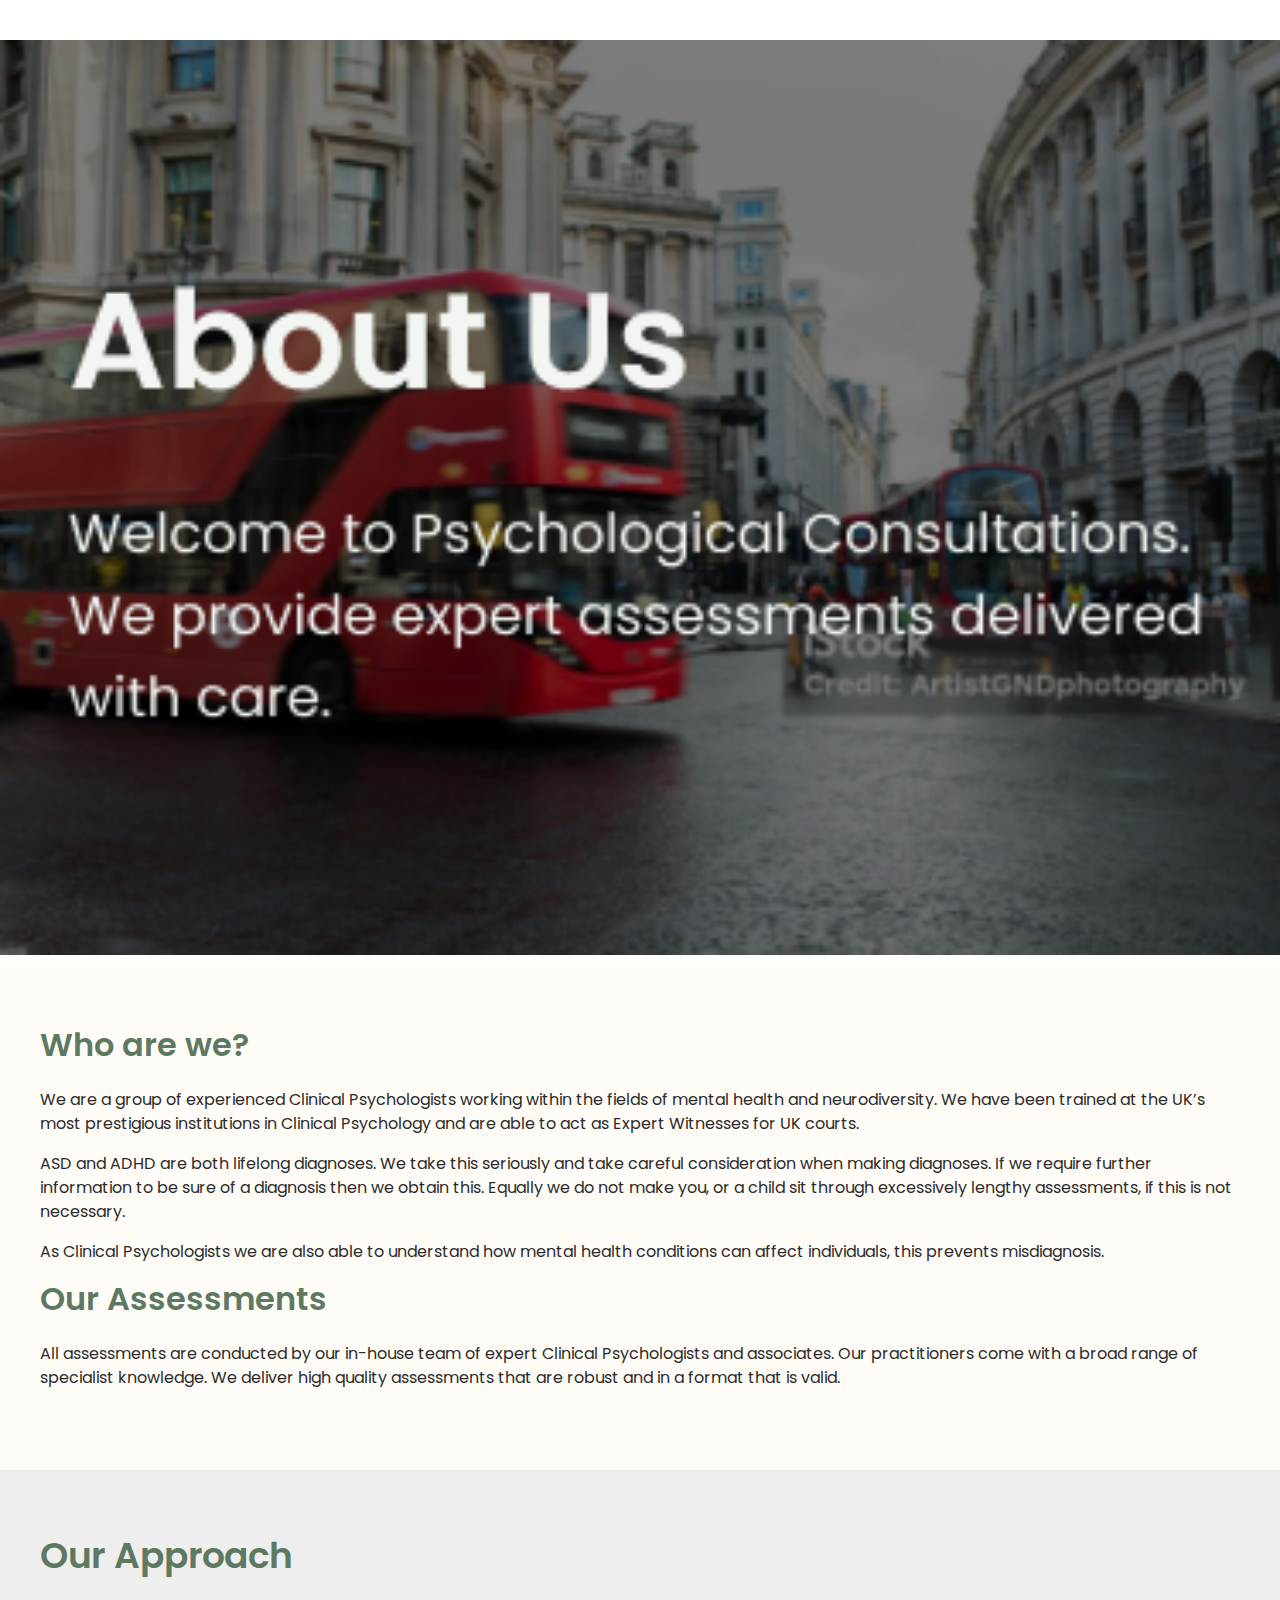
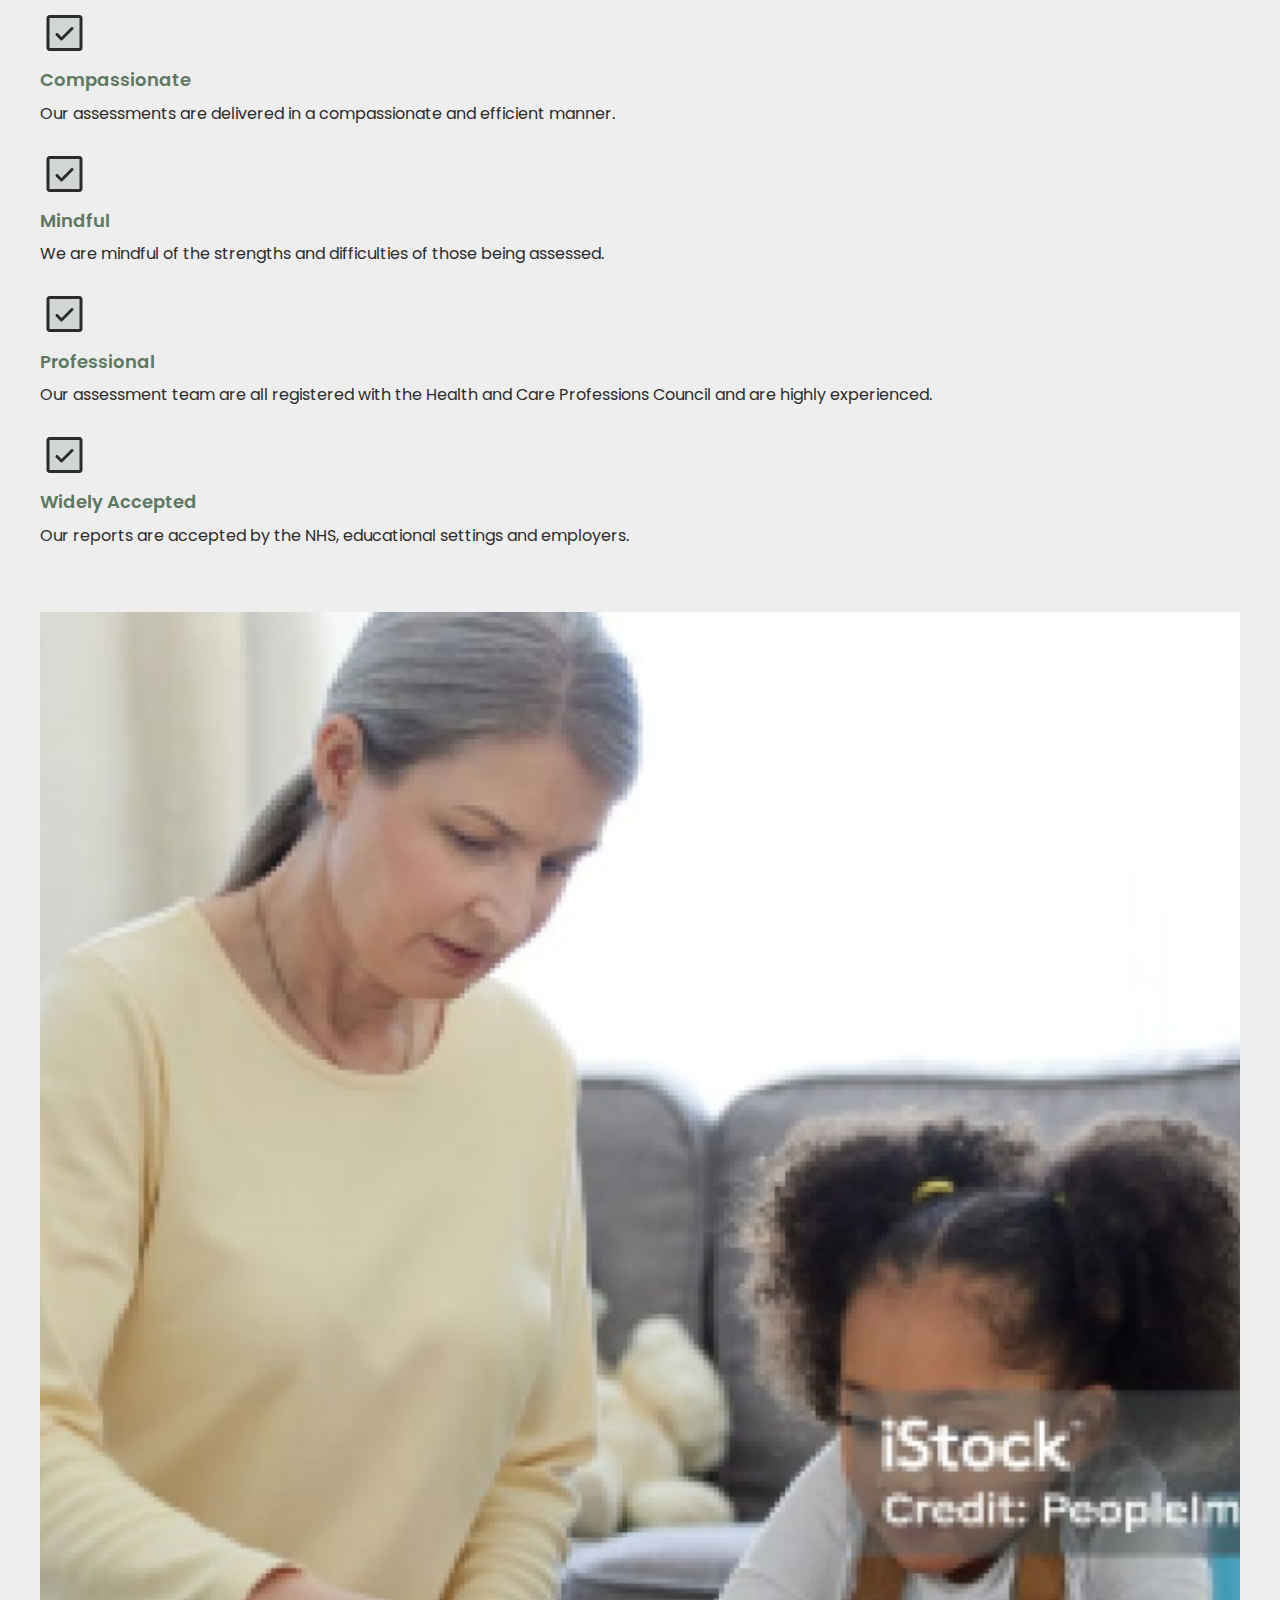
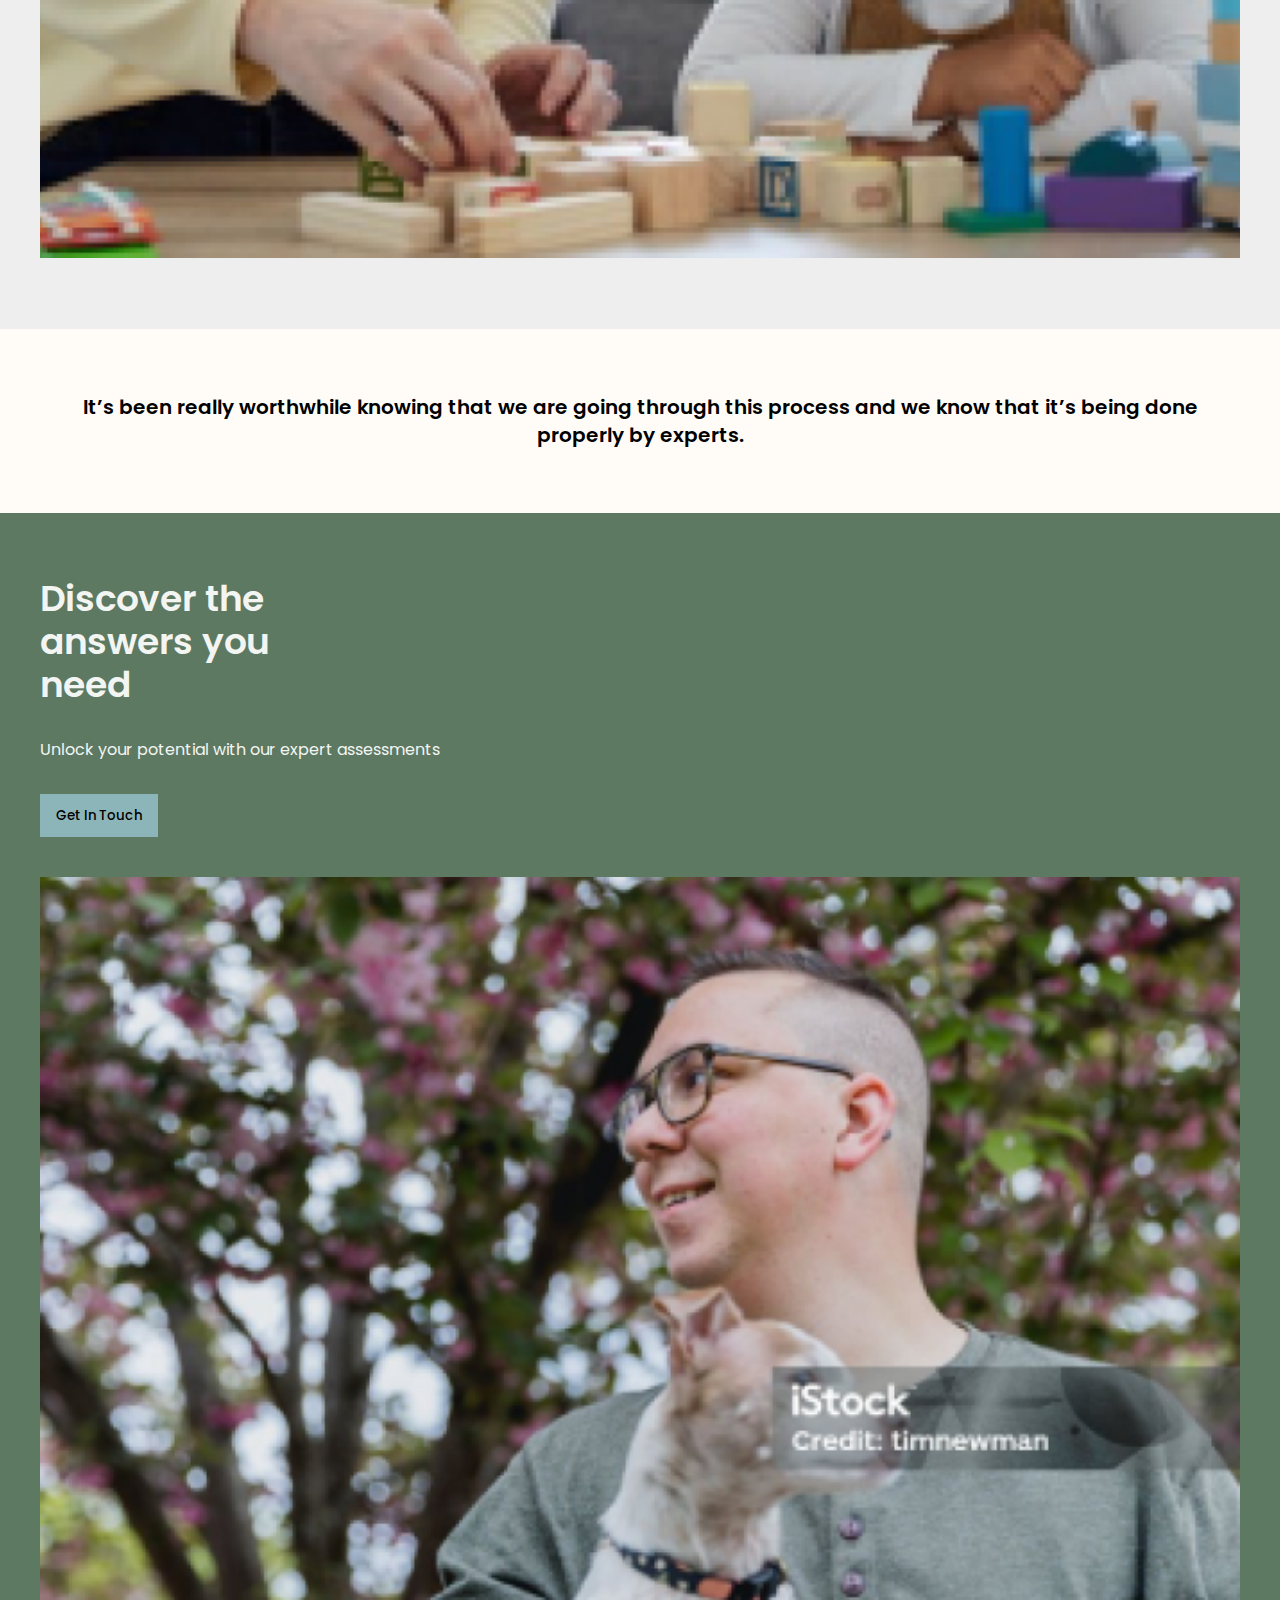
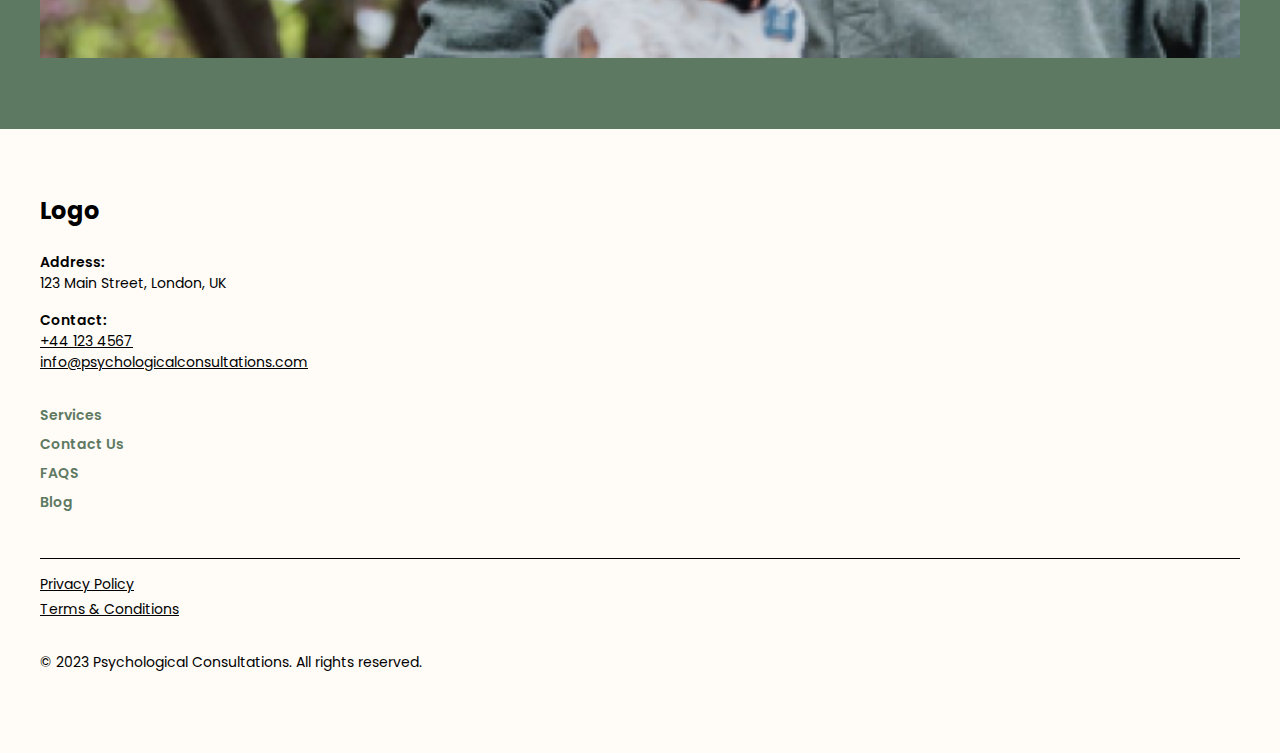
==== about-us.html @ 7faea17d "Add files via upload" ====
<!DOCTYPE html>
<html lang="en">
<head>
    <meta charset="UTF-8">
    <meta name="viewport" content="width=device-width, initial-scale=1.0">
    <title>Psychological Consultations</title>
    <link rel="stylesheet" href="./CSS/main.css">
</head>
<body>
    <img src="./Assets/about-us-hero.png" alt="" srcset="">
    <section class="white-bg paragraph-block">
        <h3 class="heading-32">Who are we?</h3>
        <p class="para-16">We are a group of experienced Clinical Psychologists working within the fields of mental health and neurodiversity. We have been trained at the UK’s most prestigious institutions in Clinical Psychology and are able to act as Expert Witnesses for UK courts.</p>
        <p class="para-16">ASD and ADHD are both lifelong diagnoses. We take this seriously and take careful consideration when making diagnoses. If we require further information to be sure of a diagnosis then we obtain this. Equally we do not make you, or a child sit through excessively lengthy assessments, if this is not necessary.</p>
        <p class="para-16">As Clinical Psychologists we are also able to understand how mental health conditions can affect individuals, this prevents misdiagnosis. </p>
        <h3 class="heading-32">Our Assessments</h3>
        <p class="para-16">All assessments are conducted by our in-house team of expert Clinical Psychologists and associates. Our practitioners come with a broad range of specialist knowledge. We deliver high quality assessments that are robust and in a format that is valid. </p>
    </section>
    <section class="grey-bg check-points">
        <h3 class="heading-36 green-text">Our Approach</h3>
        <div class="assessments">
            <div class="assessment">
                <svg width="49" height="48" viewBox="0 0 49 48" fill="none" xmlns="http://www.w3.org/2000/svg">
                    <path opacity="0.2" d="M41 9V39C41 39.3978 40.842 39.7794 40.5607 40.0607C40.2794 40.342 39.8978 40.5 39.5 40.5H9.5C9.10218 40.5 8.72064 40.342 8.43934 40.0607C8.15804 39.7794 8 39.3978 8 39V9C8 8.60218 8.15804 8.22064 8.43934 7.93934C8.72064 7.65804 9.10218 7.5 9.5 7.5H39.5C39.8978 7.5 40.2794 7.65804 40.5607 7.93934C40.842 8.22064 41 8.60218 41 9Z" fill="#5E7962"/>
                    <path d="M33.0613 18.4387C33.2007 18.5781 33.3114 18.7435 33.3868 18.9256C33.4623 19.1077 33.5012 19.3029 33.5012 19.5C33.5012 19.6971 33.4623 19.8923 33.3868 20.0744C33.3114 20.2565 33.2007 20.4219 33.0613 20.5613L22.5613 31.0613C22.4219 31.2007 22.2565 31.3114 22.0744 31.3868C21.8923 31.4623 21.6971 31.5012 21.5 31.5012C21.3029 31.5012 21.1077 31.4623 20.9256 31.3868C20.7435 31.3114 20.5781 31.2007 20.4387 31.0613L15.9387 26.5613C15.6573 26.2798 15.4992 25.898 15.4992 25.5C15.4992 25.102 15.6573 24.7202 15.9387 24.4387C16.2202 24.1573 16.602 23.9992 17 23.9992C17.398 23.9992 17.7798 24.1573 18.0613 24.4387L21.5 27.8794L30.9387 18.4387C31.0781 18.2993 31.2435 18.1886 31.4256 18.1132C31.6077 18.0377 31.8029 17.9988 32 17.9988C32.1971 17.9988 32.3923 18.0377 32.5744 18.1132C32.7565 18.1886 32.9219 18.2993 33.0613 18.4387ZM42.5 9V39C42.5 39.7957 42.1839 40.5587 41.6213 41.1213C41.0587 41.6839 40.2957 42 39.5 42H9.5C8.70435 42 7.94129 41.6839 7.37868 41.1213C6.81607 40.5587 6.5 39.7957 6.5 39V9C6.5 8.20435 6.81607 7.44129 7.37868 6.87868C7.94129 6.31607 8.70435 6 9.5 6H39.5C40.2957 6 41.0587 6.31607 41.6213 6.87868C42.1839 7.44129 42.5 8.20435 42.5 9ZM39.5 39V9H9.5V39H39.5Z" fill="#2B2B2B"/>
                </svg>
                <p class="heading-18">Compassionate</p>
                <p class="para-16">Our assessments are delivered in a compassionate and efficient manner.</p>
            </div>
            <div class="assessment">
                <svg width="49" height="48" viewBox="0 0 49 48" fill="none" xmlns="http://www.w3.org/2000/svg">
                    <path opacity="0.2" d="M41 9V39C41 39.3978 40.842 39.7794 40.5607 40.0607C40.2794 40.342 39.8978 40.5 39.5 40.5H9.5C9.10218 40.5 8.72064 40.342 8.43934 40.0607C8.15804 39.7794 8 39.3978 8 39V9C8 8.60218 8.15804 8.22064 8.43934 7.93934C8.72064 7.65804 9.10218 7.5 9.5 7.5H39.5C39.8978 7.5 40.2794 7.65804 40.5607 7.93934C40.842 8.22064 41 8.60218 41 9Z" fill="#5E7962"/>
                    <path d="M33.0613 18.4387C33.2007 18.5781 33.3114 18.7435 33.3868 18.9256C33.4623 19.1077 33.5012 19.3029 33.5012 19.5C33.5012 19.6971 33.4623 19.8923 33.3868 20.0744C33.3114 20.2565 33.2007 20.4219 33.0613 20.5613L22.5613 31.0613C22.4219 31.2007 22.2565 31.3114 22.0744 31.3868C21.8923 31.4623 21.6971 31.5012 21.5 31.5012C21.3029 31.5012 21.1077 31.4623 20.9256 31.3868C20.7435 31.3114 20.5781 31.2007 20.4387 31.0613L15.9387 26.5613C15.6573 26.2798 15.4992 25.898 15.4992 25.5C15.4992 25.102 15.6573 24.7202 15.9387 24.4387C16.2202 24.1573 16.602 23.9992 17 23.9992C17.398 23.9992 17.7798 24.1573 18.0613 24.4387L21.5 27.8794L30.9387 18.4387C31.0781 18.2993 31.2435 18.1886 31.4256 18.1132C31.6077 18.0377 31.8029 17.9988 32 17.9988C32.1971 17.9988 32.3923 18.0377 32.5744 18.1132C32.7565 18.1886 32.9219 18.2993 33.0613 18.4387ZM42.5 9V39C42.5 39.7957 42.1839 40.5587 41.6213 41.1213C41.0587 41.6839 40.2957 42 39.5 42H9.5C8.70435 42 7.94129 41.6839 7.37868 41.1213C6.81607 40.5587 6.5 39.7957 6.5 39V9C6.5 8.20435 6.81607 7.44129 7.37868 6.87868C7.94129 6.31607 8.70435 6 9.5 6H39.5C40.2957 6 41.0587 6.31607 41.6213 6.87868C42.1839 7.44129 42.5 8.20435 42.5 9ZM39.5 39V9H9.5V39H39.5Z" fill="#2B2B2B"/>
                </svg>
                <p class="heading-18">Mindful</p>
                <p class="para-16">We are mindful of the strengths and difficulties of those being assessed. </p>
            </div>
            <div class="assessment">
                <svg width="49" height="48" viewBox="0 0 49 48" fill="none" xmlns="http://www.w3.org/2000/svg">
                    <path opacity="0.2" d="M41 9V39C41 39.3978 40.842 39.7794 40.5607 40.0607C40.2794 40.342 39.8978 40.5 39.5 40.5H9.5C9.10218 40.5 8.72064 40.342 8.43934 40.0607C8.15804 39.7794 8 39.3978 8 39V9C8 8.60218 8.15804 8.22064 8.43934 7.93934C8.72064 7.65804 9.10218 7.5 9.5 7.5H39.5C39.8978 7.5 40.2794 7.65804 40.5607 7.93934C40.842 8.22064 41 8.60218 41 9Z" fill="#5E7962"/>
                    <path d="M33.0613 18.4387C33.2007 18.5781 33.3114 18.7435 33.3868 18.9256C33.4623 19.1077 33.5012 19.3029 33.5012 19.5C33.5012 19.6971 33.4623 19.8923 33.3868 20.0744C33.3114 20.2565 33.2007 20.4219 33.0613 20.5613L22.5613 31.0613C22.4219 31.2007 22.2565 31.3114 22.0744 31.3868C21.8923 31.4623 21.6971 31.5012 21.5 31.5012C21.3029 31.5012 21.1077 31.4623 20.9256 31.3868C20.7435 31.3114 20.5781 31.2007 20.4387 31.0613L15.9387 26.5613C15.6573 26.2798 15.4992 25.898 15.4992 25.5C15.4992 25.102 15.6573 24.7202 15.9387 24.4387C16.2202 24.1573 16.602 23.9992 17 23.9992C17.398 23.9992 17.7798 24.1573 18.0613 24.4387L21.5 27.8794L30.9387 18.4387C31.0781 18.2993 31.2435 18.1886 31.4256 18.1132C31.6077 18.0377 31.8029 17.9988 32 17.9988C32.1971 17.9988 32.3923 18.0377 32.5744 18.1132C32.7565 18.1886 32.9219 18.2993 33.0613 18.4387ZM42.5 9V39C42.5 39.7957 42.1839 40.5587 41.6213 41.1213C41.0587 41.6839 40.2957 42 39.5 42H9.5C8.70435 42 7.94129 41.6839 7.37868 41.1213C6.81607 40.5587 6.5 39.7957 6.5 39V9C6.5 8.20435 6.81607 7.44129 7.37868 6.87868C7.94129 6.31607 8.70435 6 9.5 6H39.5C40.2957 6 41.0587 6.31607 41.6213 6.87868C42.1839 7.44129 42.5 8.20435 42.5 9ZM39.5 39V9H9.5V39H39.5Z" fill="#2B2B2B"/>
                </svg>
                <p class="heading-18">Professional</p>
                <p class="para-16">Our assessment team are all registered with the Health and Care Professions Council and are highly experienced.</p>
            </div>
            <div class="assessment">
                <svg width="49" height="48" viewBox="0 0 49 48" fill="none" xmlns="http://www.w3.org/2000/svg">
                    <path opacity="0.2" d="M41 9V39C41 39.3978 40.842 39.7794 40.5607 40.0607C40.2794 40.342 39.8978 40.5 39.5 40.5H9.5C9.10218 40.5 8.72064 40.342 8.43934 40.0607C8.15804 39.7794 8 39.3978 8 39V9C8 8.60218 8.15804 8.22064 8.43934 7.93934C8.72064 7.65804 9.10218 7.5 9.5 7.5H39.5C39.8978 7.5 40.2794 7.65804 40.5607 7.93934C40.842 8.22064 41 8.60218 41 9Z" fill="#5E7962"/>
                    <path d="M33.0613 18.4387C33.2007 18.5781 33.3114 18.7435 33.3868 18.9256C33.4623 19.1077 33.5012 19.3029 33.5012 19.5C33.5012 19.6971 33.4623 19.8923 33.3868 20.0744C33.3114 20.2565 33.2007 20.4219 33.0613 20.5613L22.5613 31.0613C22.4219 31.2007 22.2565 31.3114 22.0744 31.3868C21.8923 31.4623 21.6971 31.5012 21.5 31.5012C21.3029 31.5012 21.1077 31.4623 20.9256 31.3868C20.7435 31.3114 20.5781 31.2007 20.4387 31.0613L15.9387 26.5613C15.6573 26.2798 15.4992 25.898 15.4992 25.5C15.4992 25.102 15.6573 24.7202 15.9387 24.4387C16.2202 24.1573 16.602 23.9992 17 23.9992C17.398 23.9992 17.7798 24.1573 18.0613 24.4387L21.5 27.8794L30.9387 18.4387C31.0781 18.2993 31.2435 18.1886 31.4256 18.1132C31.6077 18.0377 31.8029 17.9988 32 17.9988C32.1971 17.9988 32.3923 18.0377 32.5744 18.1132C32.7565 18.1886 32.9219 18.2993 33.0613 18.4387ZM42.5 9V39C42.5 39.7957 42.1839 40.5587 41.6213 41.1213C41.0587 41.6839 40.2957 42 39.5 42H9.5C8.70435 42 7.94129 41.6839 7.37868 41.1213C6.81607 40.5587 6.5 39.7957 6.5 39V9C6.5 8.20435 6.81607 7.44129 7.37868 6.87868C7.94129 6.31607 8.70435 6 9.5 6H39.5C40.2957 6 41.0587 6.31607 41.6213 6.87868C42.1839 7.44129 42.5 8.20435 42.5 9ZM39.5 39V9H9.5V39H39.5Z" fill="#2B2B2B"/>
                </svg>
                <p class="heading-18">Widely Accepted</p>
                <p class="para-16">Our reports are accepted by the NHS, educational settings and employers. </p>
            </div>
            <img src="./Assets/child-playing.png" alt="" srcset="">
        </div>
    </section>
    <section class="comments white-bg">
        <p class="comment">It’s been really worthwhile knowing that we are going through this process and we know that it’s being done properly by experts.</p>
    </section>
    <section class="green-bg">
        <h3 class="heading-36 ">Discover the <br>answers you <br>need</h3>
        <p class="para-16">Unlock your potential with our expert assessments </p>
        <button>Get In Touch</button>
        <img src="./Assets/man-with-dog.png" alt="" srcset="">
    </section>
    <section class="footer white-bg">
        <h4>Logo</h4>
        <div>
            <p class="header">Address:</p>
            <p class="thin">123 Main Street, London, UK</p>
        </div>
        <div>
            <p class="header">Contact:</p>
            <p class="thin underline">+44 123 4567</p>
            <p class="thin underline">info@psychologicalconsultations.com</p>
        </div>
        <div class="links">
            <a href="#">Services</a>
            <a href="#">Contact Us</a>
            <a href="#">FAQS</a>
            <a href="#">Blog</a>
        </div>
        <div class="break-line"></div>
        <div class="info">
            <p class="thin underline">Privacy Policy</p>
            <p class="thin underline">Terms & Conditions</p>
            <p class="thin copyright">© 2023 Psychological Consultations. All rights reserved.</p>
        </div>
    </section>
</body>
</html>
---- CSS/main.css ----
@import url('https://fonts.googleapis.com/css2?family=Monsieur+La+Doulaise&family=Poppins:ital,wght@0,100;0,200;0,300;0,400;0,500;0,600;0,700;0,800;0,900;1,100;1,200;1,300;1,400;1,500;1,600;1,700;1,800;1,900&family=Roboto:wght@400;500;700&family=Rosarivo&family=Sniglet&display=swap');

* {
    margin: 0;
    padding: 0;
    font-family: 'Poppins', sans-serif;
}

section {
    padding: 4rem 2.5rem !important;
}

.green-bg {
    background: #5E7962;
}

.white-bg {
    background: #FFFCF7;
}

.grey-bg {
    background: #EEEEEE;
}

.check-points .heading-18 {
    color: #5E7962;
}

.green-bg h3{
    color: #F2F5F2;
}

.green-bg p {
    color: #F2F5F2;  
}

.heading-40 {
    font-family: Poppins;
    font-size: 36px;
    font-weight: 600;
    line-height: 43px;
    letter-spacing: 0em;
    text-align: left;
    color: #5E7962;
    margin-bottom: 2rem;
}

.heading-36 {
    font-family: Poppins;
    font-size: 36px;
    font-weight: 600;
    line-height: 43px;
    letter-spacing: 0em;
    text-align: left;
    color: #5E7962;
    margin-bottom: 2rem;
}

.heading-32 {
    font-family: Poppins;
    font-size: 32px;
    font-weight: 600;
    line-height: 38px;
    letter-spacing: 0em;
    text-align: left;
    color: #5E7962;
    margin-bottom: 1.5rem;
}

.heading-24 {
    font-family: Poppins;
    font-size: 24px;
    font-weight: 600;
    line-height: 34px;
    letter-spacing: 0em;
    text-align: center;
    margin-bottom: 1rem;
    color: #5E7962;
}

.heading-18 {
    font-family: Poppins;
    font-size: 18px;
    font-weight: 600;
    line-height: 25px;
    letter-spacing: 0em;
    text-align: left;
    width: 265px;
    margin-bottom: 0.6rem;
    margin-top: 0.2rem;
}

.para-16 {
    font-family: Poppins;
    font-size: 16px;
    font-weight: 400;
    line-height: 24px;
    letter-spacing: 0em;
    text-align: left;
    color: #2B2B2B;
}

.hero p {
    color: #F2F5F2 !important;
}

.hero h3 {
    color: #F2F5F2 !important;
}

.assessments {
    margin-top: 1rem
}

.assessment {
    margin-bottom: 1.5rem;
}

button {
    margin-top: 2rem;
    background-color: #8CB5BA;
    border: none; /* Remove default border */
    outline: none; /* Remove outline */
    padding: 0.7rem 1rem;
    font-weight: 500;
}

img {
    width: 100%;
    margin-top: 2.5rem;
}

.footer .header {
    font-family: Poppins;
    font-size: 14px;
    font-weight: 600;
    line-height: 21px;
    letter-spacing: 0em;
    text-align: left;
}

.thin {
    font-family: Poppins;
    font-size: 14px;
    font-weight: 400;
    line-height: 21px;
    letter-spacing: 0em;
    text-align: left;
}

.footer div {
    margin-bottom: 1rem;
}

.links {
    display: flex;
    flex-direction: column;
    margin-top: 2rem;
}

.links a {
    font-family: Poppins;
    font-size: 14px;
    font-weight: 600;
    line-height: 21px;
    letter-spacing: 0em;
    text-align: left;
    text-decoration: none;
    color: #5E7962;
    margin-bottom: 0.5rem;
}

.break-line {
    background: black;
    height: 0.85px;
    width: 100%;
    margin-top: 2.3rem;
    margin-bottom: 1.2rem;
}

.underline {
    text-decoration: underline;
}

.info .underline {
    margin-bottom: 0.2rem;
}

.copyright {
    margin-top: 2rem;
}

.footer h4 {
    font-size: 1.5rem;
    font-weight: 700;
    margin-bottom: 1.5rem;
}

.FAQs {
    text-align: center !important;
}

.FAQs H2 {
    text-align: center;
}

.FAQs p {
    text-align: center;
}

.para-question {
    font-family: Poppins;
    font-size: 16px;
    font-weight: 700;
    line-height: 24px;
    letter-spacing: 0em;
    text-align: left !important;
}

.question {
    display: flex;
    justify-content: space-between;
    align-items: center;
    border: 1px solid black;
    padding: 1rem 1.5rem;
    margin-bottom: 1.5rem;
}

.question img {
    height: 1rem;
    width: 1rem;
    margin: 0
}

.questions {
    margin-top: 2rem;
}

.comment {

font-family: Poppins;
font-size: 20px;
font-weight: 600;
line-height: 28px;
letter-spacing: 0em;
text-align: center;

}

.paragraph-block p{
    margin-bottom: 1rem
}

.hero-image {
    margin: 0;
}
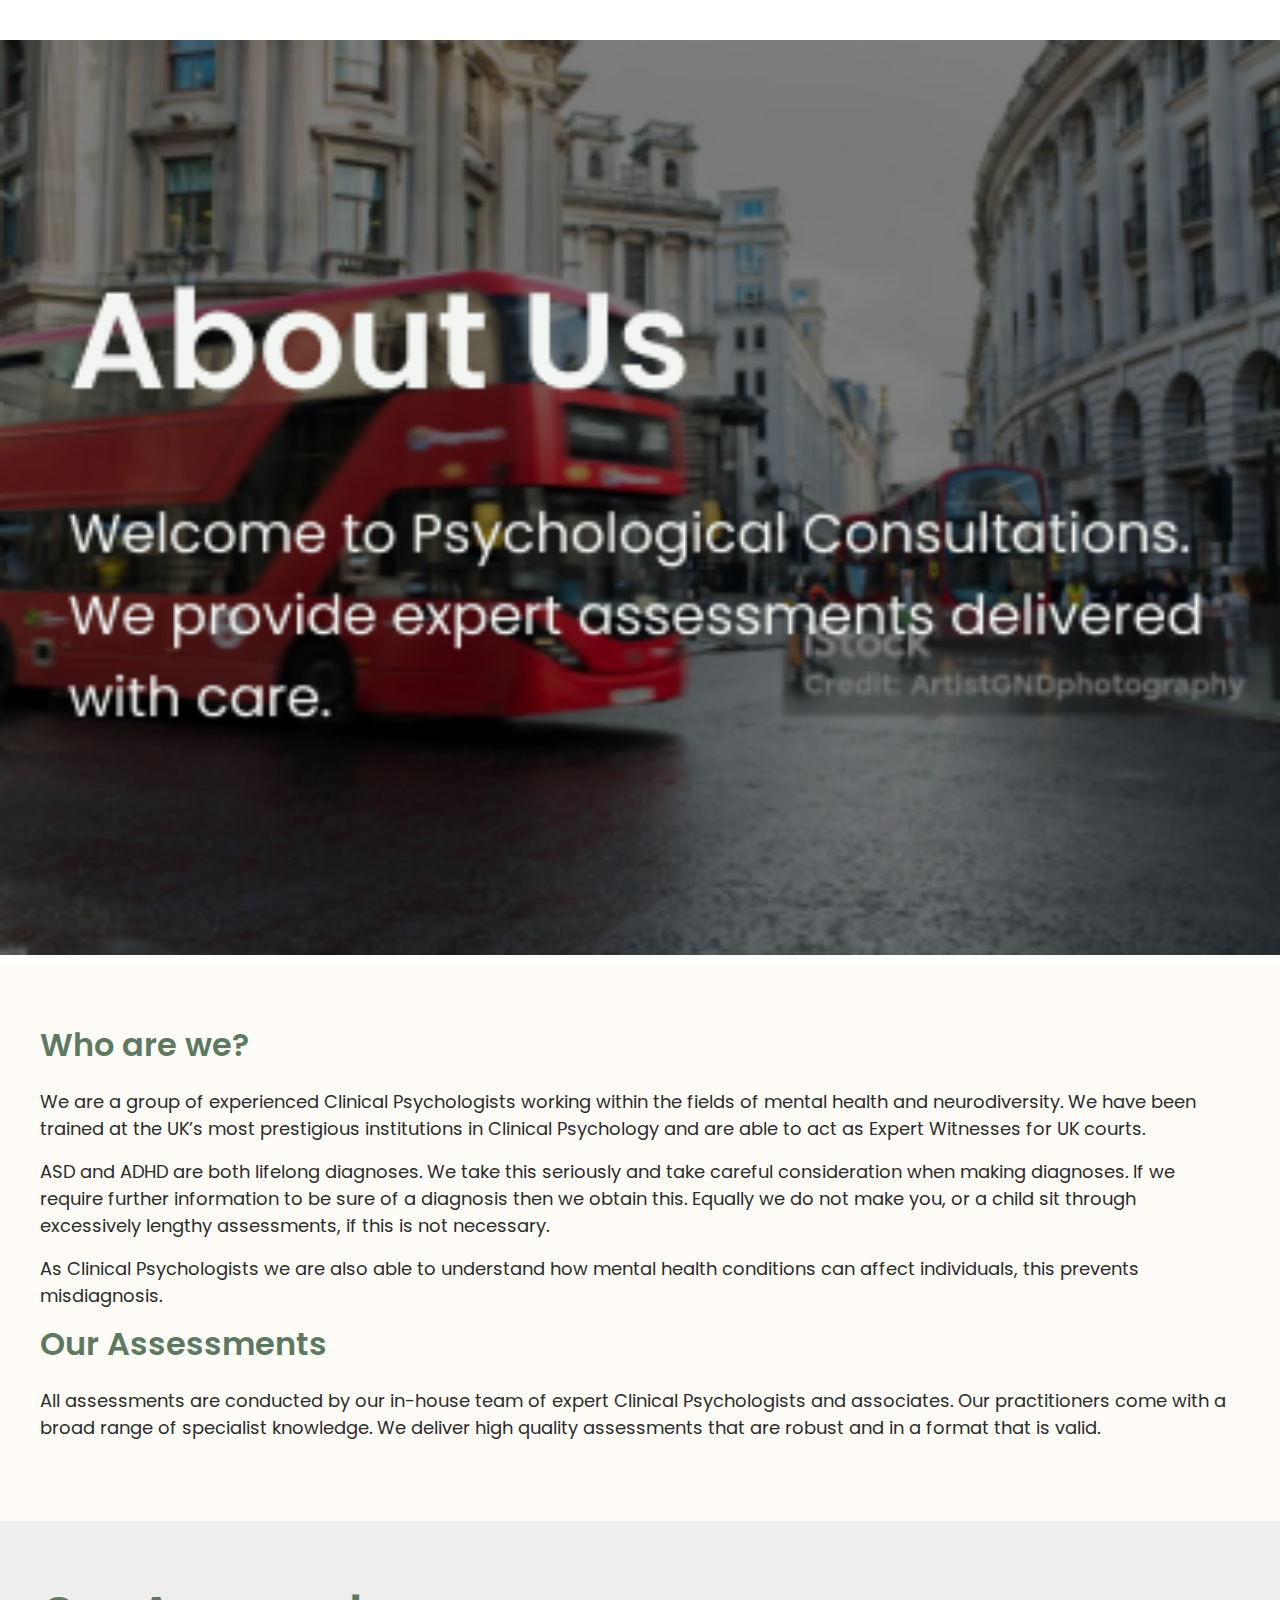
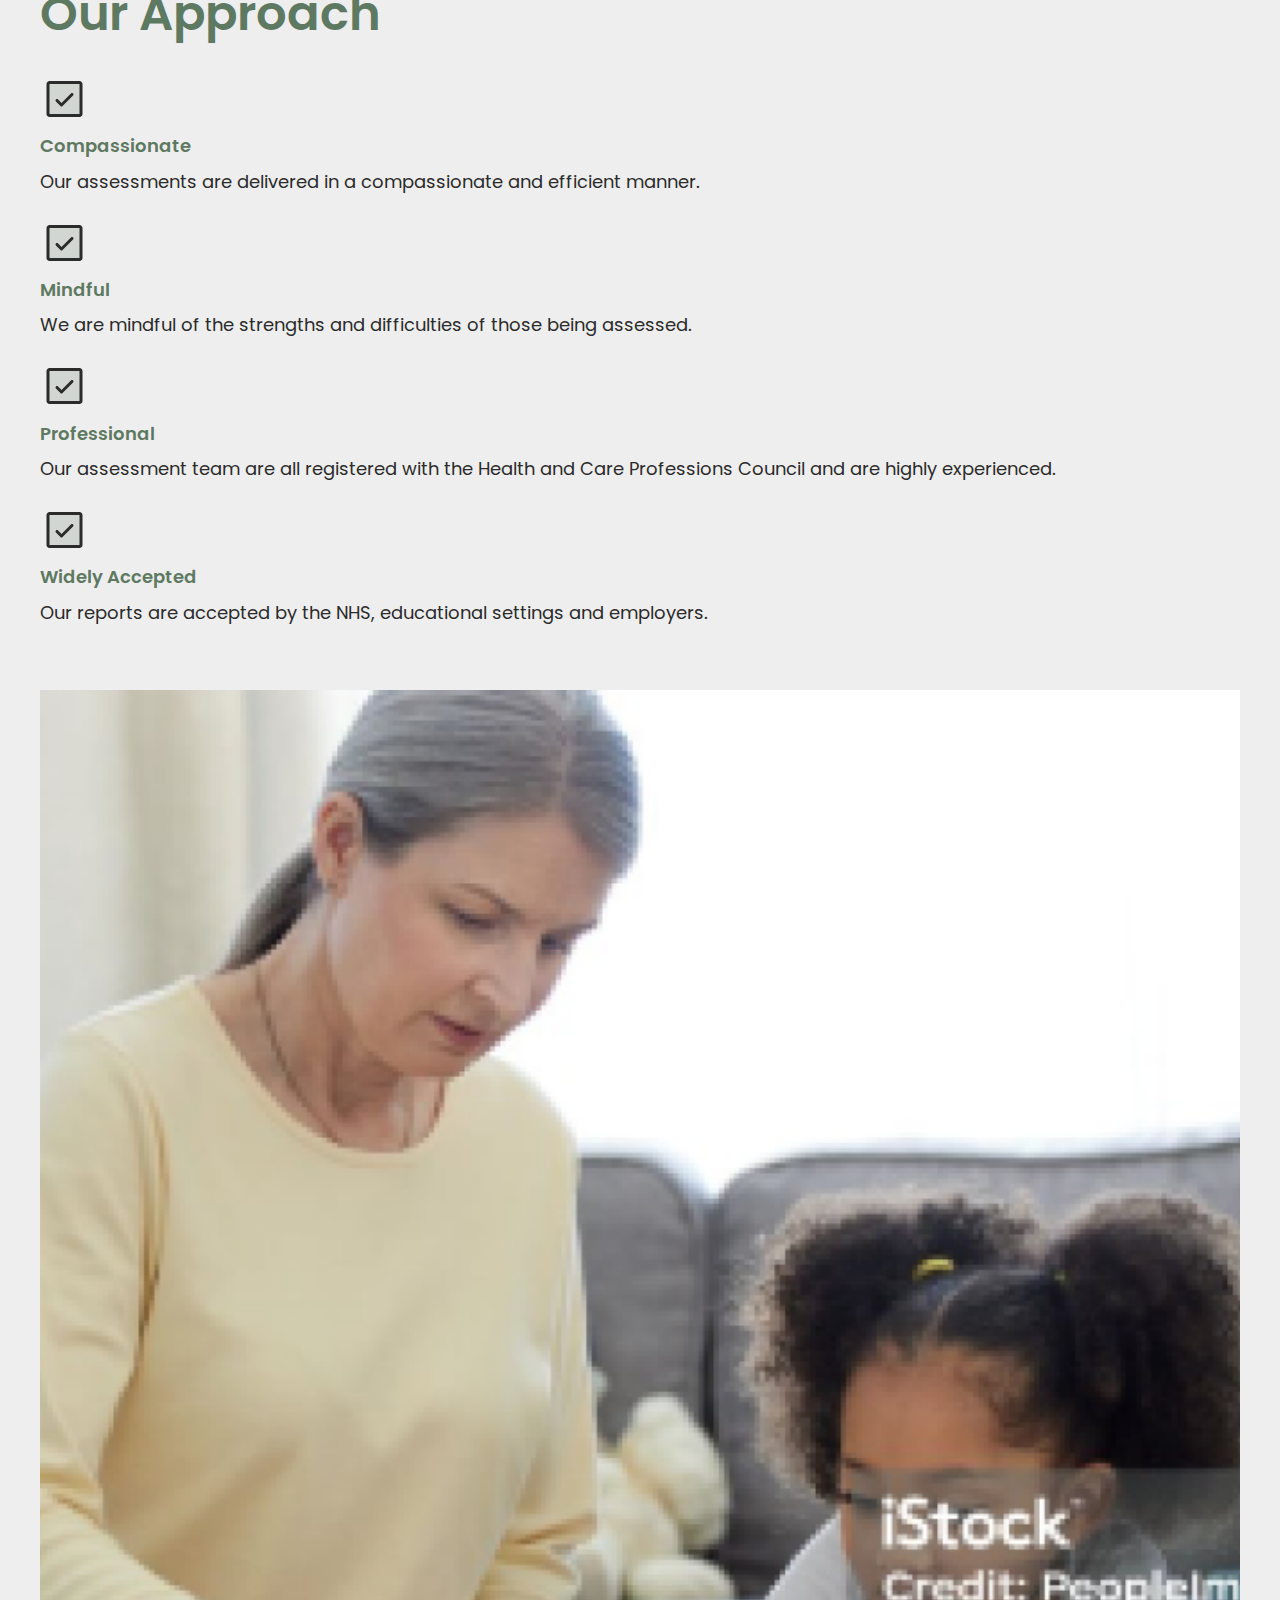
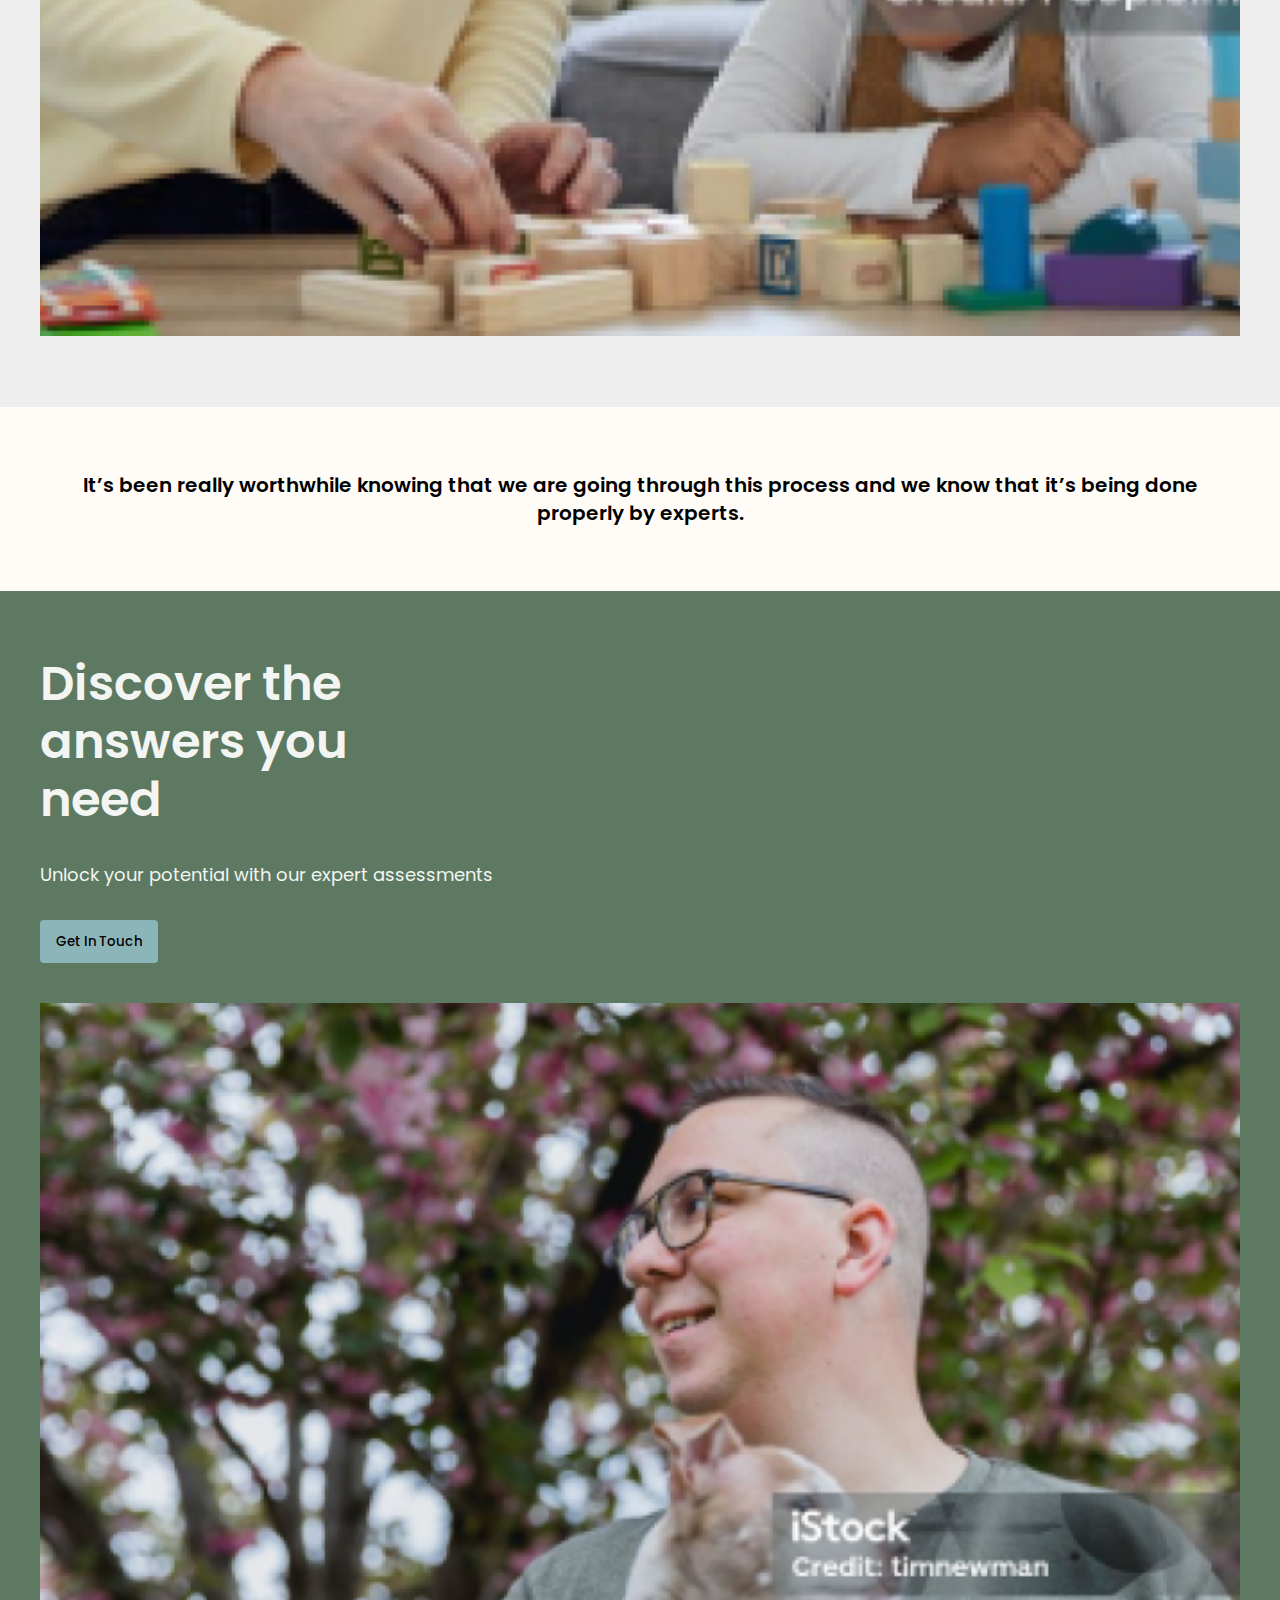
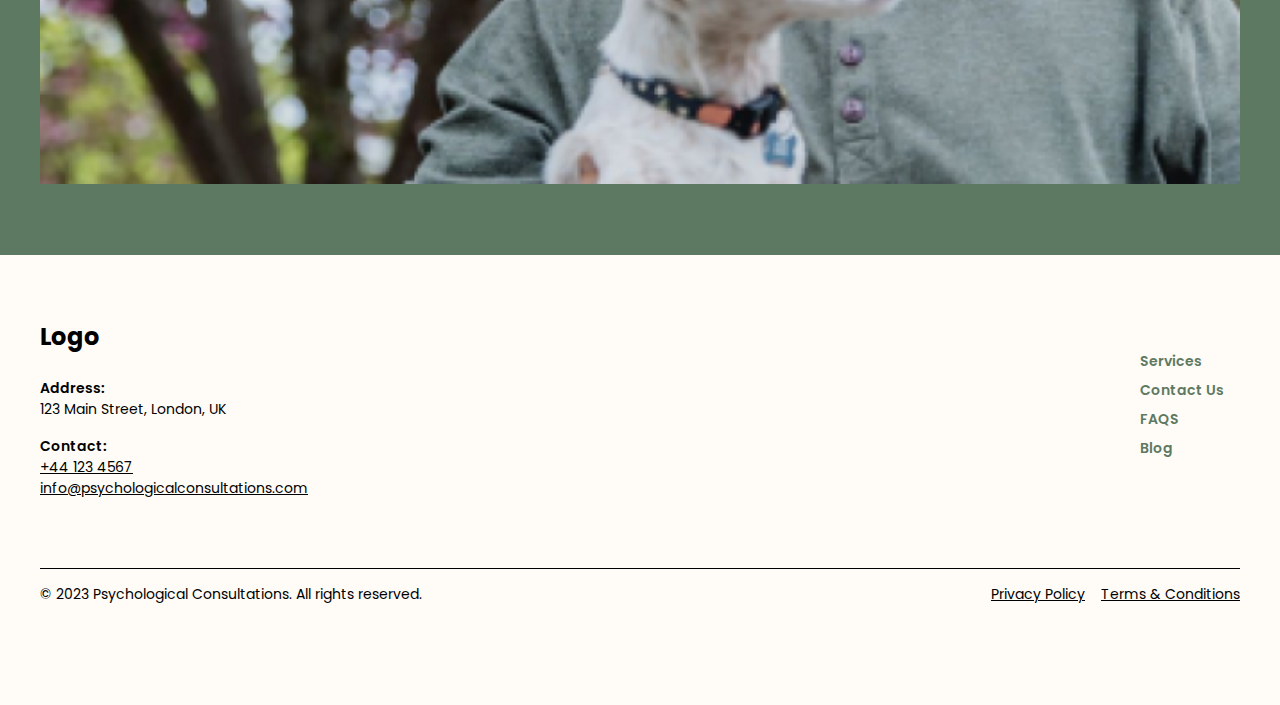
==== commit 0f950550: "desktop view" ====
--- a/about-us.html
+++ b/about-us.html
@@ -64,26 +64,32 @@
         <img src="./Assets/man-with-dog.png" alt="" srcset="">
     </section>
     <section class="footer white-bg">
-        <h4>Logo</h4>
-        <div>
-            <p class="header">Address:</p>
-            <p class="thin">123 Main Street, London, UK</p>
-        </div>
-        <div>
-            <p class="header">Contact:</p>
-            <p class="thin underline">+44 123 4567</p>
-            <p class="thin underline">info@psychologicalconsultations.com</p>
-        </div>
-        <div class="links">
-            <a href="#">Services</a>
-            <a href="#">Contact Us</a>
-            <a href="#">FAQS</a>
-            <a href="#">Blog</a>
+        <div class="top-footer">
+            <div class="contact-info">
+                <h4 class="logo">Logo</h4>
+                <div class="address">
+                    <p class="header">Address:</p>
+                    <p class="thin">123 Main Street, London, UK</p>
+                </div>
+                <div>
+                    <p class="header">Contact:</p>
+                    <p class="thin underline">+44 123 4567</p>
+                    <p class="thin underline">info@psychologicalconsultations.com</p>
+                </div>
+            </div>
+            <div class="links">
+                <a href="#">Services</a>
+                <a href="#">Contact Us</a>
+                <a href="#">FAQS</a>
+                <a href="#">Blog</a>
+            </div>
         </div>
         <div class="break-line"></div>
         <div class="info">
-            <p class="thin underline">Privacy Policy</p>
-            <p class="thin underline">Terms & Conditions</p>
+            <div class="terms_policy">
+                <p class="thin underline">Privacy Policy</p>
+                <p class="thin underline">Terms & Conditions</p>
+            </div>
             <p class="thin copyright">© 2023 Psychological Consultations. All rights reserved.</p>
         </div>
     </section>
--- a/CSS/main.css
+++ b/CSS/main.css
@@ -123,6 +123,7 @@
     outline: none; /* Remove outline */
     padding: 0.7rem 1rem;
     font-weight: 500;
+    border-radius: 4px;
 }
 
 img {
@@ -217,8 +218,9 @@
     text-align: left !important;
 }
 
-.question {
-    display: flex;
+.question_container {
+    display: flex;
+    flex-direction: column;
     justify-content: space-between;
     align-items: center;
     border: 1px solid black;
@@ -226,6 +228,23 @@
     margin-bottom: 1.5rem;
 }
 
+.question {
+    display: flex;
+    justify-content: space-between;
+    align-items: center;
+    width:100%;
+}
+
+.answer {
+    display: none;
+    margin-top: 1.5rem;
+}
+
+.answer .para-16{
+    text-align: left;
+    text-wrap: wrap;
+}
+
 .question img {
     height: 1rem;
     width: 1rem;
@@ -237,13 +256,12 @@
 }
 
 .comment {
-
-font-family: Poppins;
-font-size: 20px;
-font-weight: 600;
-line-height: 28px;
-letter-spacing: 0em;
-text-align: center;
+    font-family: Poppins;
+    font-size: 20px;
+    font-weight: 600;
+    line-height: 28px;
+    letter-spacing: 0em;
+    text-align: center;
 
 }
 
@@ -253,4 +271,122 @@
 
 .hero-image {
     margin: 0;
-}+}
+
+.step-heading {
+    font-family: Poppins;
+    font-size: 20px;
+    font-weight: 600;
+    line-height: 28px;
+    letter-spacing: 0em;
+    text-align: left;
+    margin-bottom: 0.5rem;
+}
+
+.step-description {
+    font-family: Poppins;
+    font-size: 16px;
+    font-weight: 600;
+    line-height: 24px;
+    letter-spacing: 0em;
+    text-align: left;
+}
+
+.step {
+    display: flex;
+    flex-direction: column;
+    margin-bottom: 2rem;
+}
+
+.step svg {
+    margin-bottom: 0.5rem;
+}
+
+.outlined-section {
+    text-align: center;
+    border: 1px #F2F5F2 solid;
+    padding: 1.5rem 2.5rem;
+}
+
+.outlined-section * {
+    text-align: center;
+}
+
+.discover_answers {
+    display: flex;
+    flex-direction: column;
+}
+
+/* Media Query for Desktops */
+@media only screen and (min-width: 1024px) {
+    /* Styles for desktops and larger */
+
+    .discover_answers{
+        flex-direction: row;
+        display: flex;
+        align-items: center;
+        justify-content: space-between;
+    }
+
+    .heading-36{
+        font-family: Poppins;
+        font-size: 48px;
+        font-weight: 600;
+        line-height: 58px;
+        letter-spacing: 0em;
+        text-align: left;
+    }
+
+    .para-16 {
+        font-family: Poppins;
+        font-size: 18px;
+        font-weight: 400;
+        line-height: 27px;
+        letter-spacing: 0em;
+        text-align: left;
+    }
+
+    .discover_answers img {
+        width: 50%;
+    }
+
+    .br-desktop {
+        display: none;
+    }
+
+    .top-footer {
+        display: flex;
+        justify-content: space-between;
+    }
+
+    .links {
+        margin-right: 1rem;
+    }
+
+    .address {
+        margin-bottom: 2rem;
+    }
+
+    .terms_policy{
+        display: flex;
+    }
+
+    .terms_policy p {
+        margin-left: 1rem;
+    }
+
+    .info {
+        display: flex;
+        flex-direction: row-reverse;
+        justify-content: space-between;
+    }
+
+    .copyright {
+        margin: 0
+    }
+
+    .FAQs {
+        text-align: center !important;
+        padding: 4rem 13rem !important;
+    }
+  }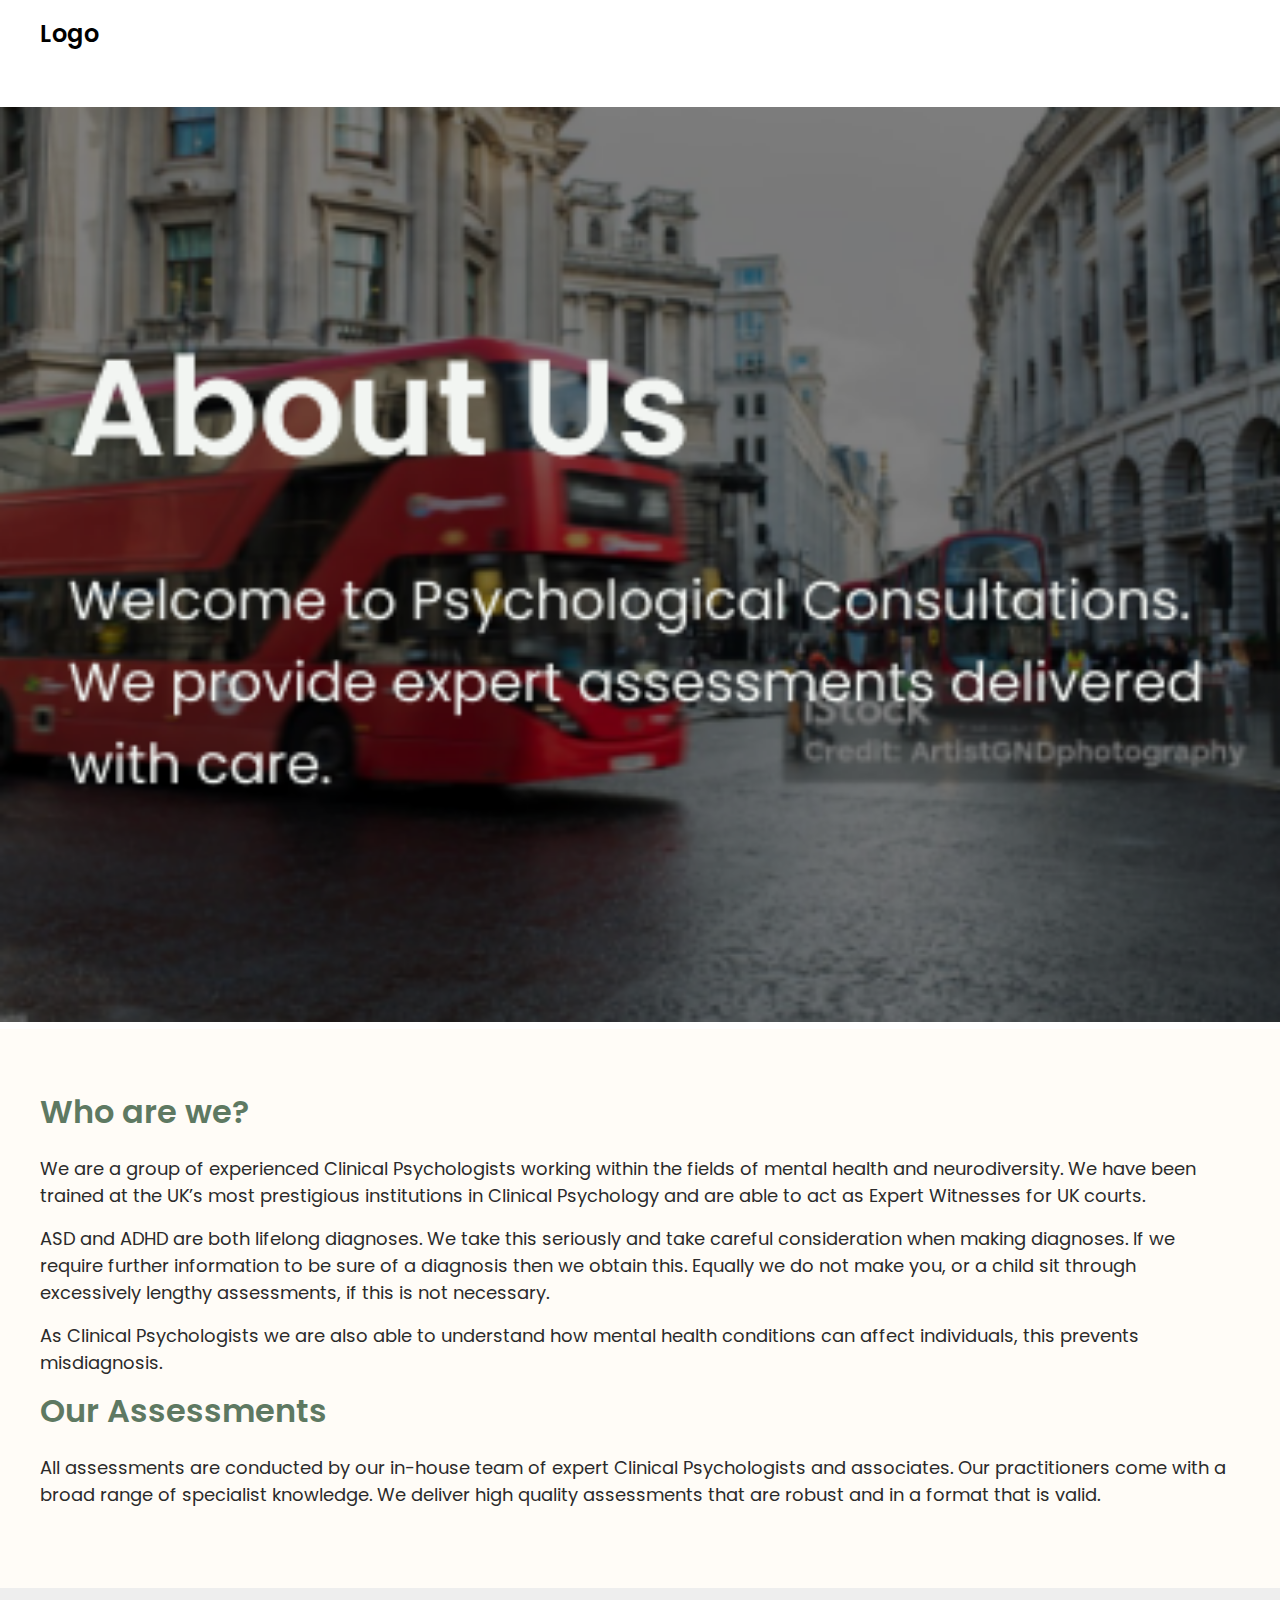
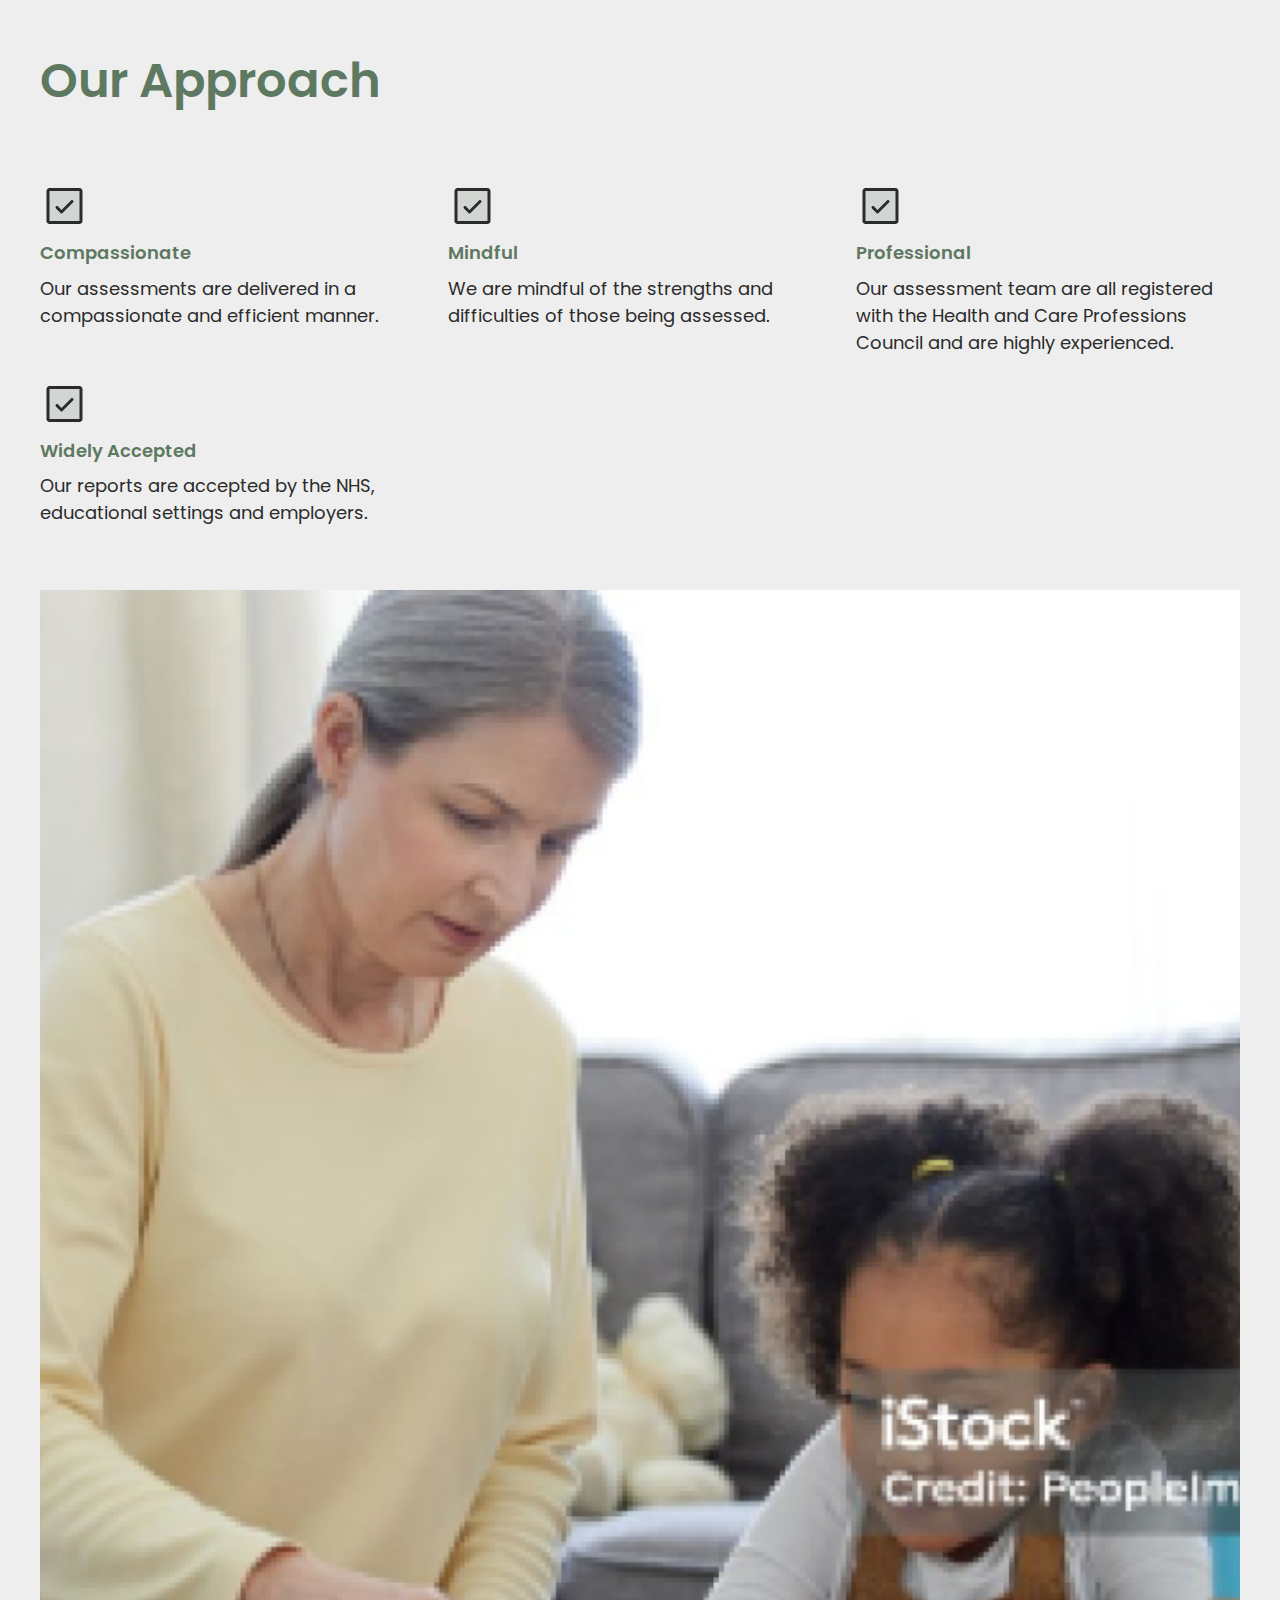
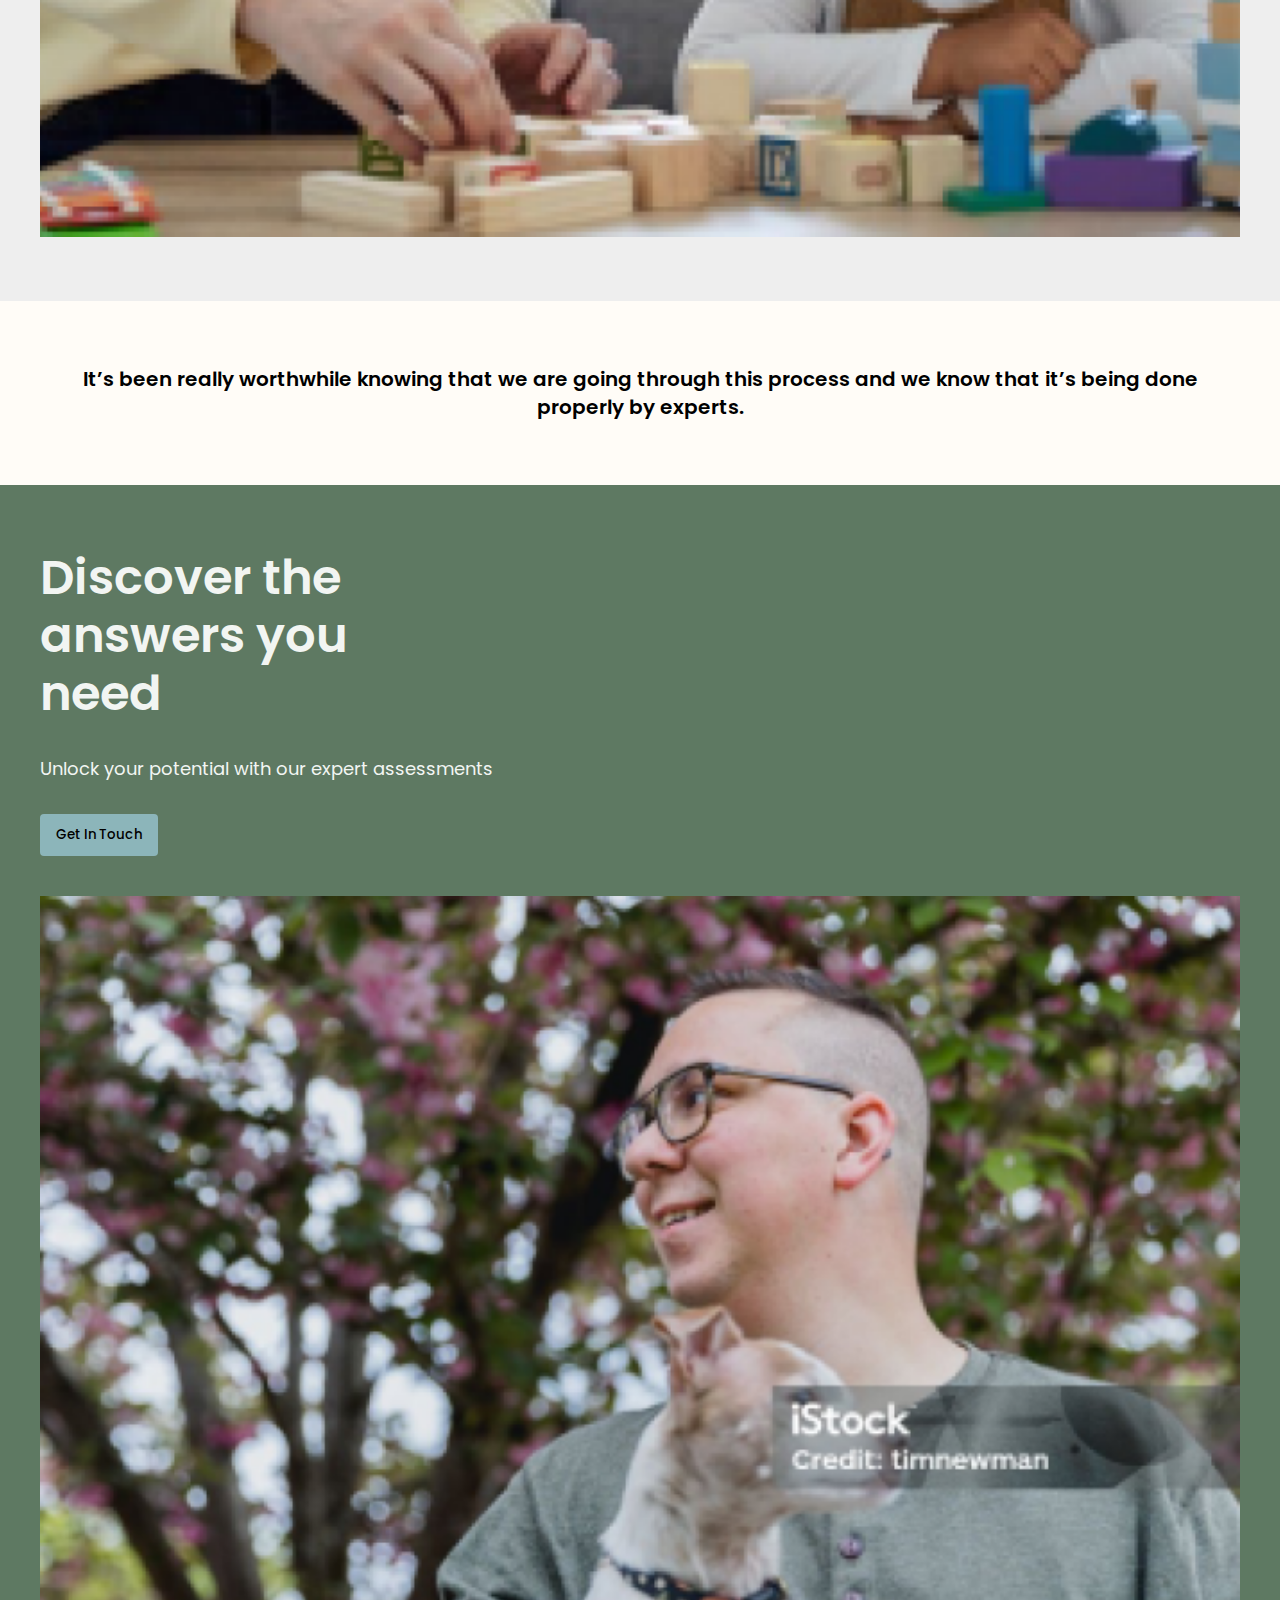
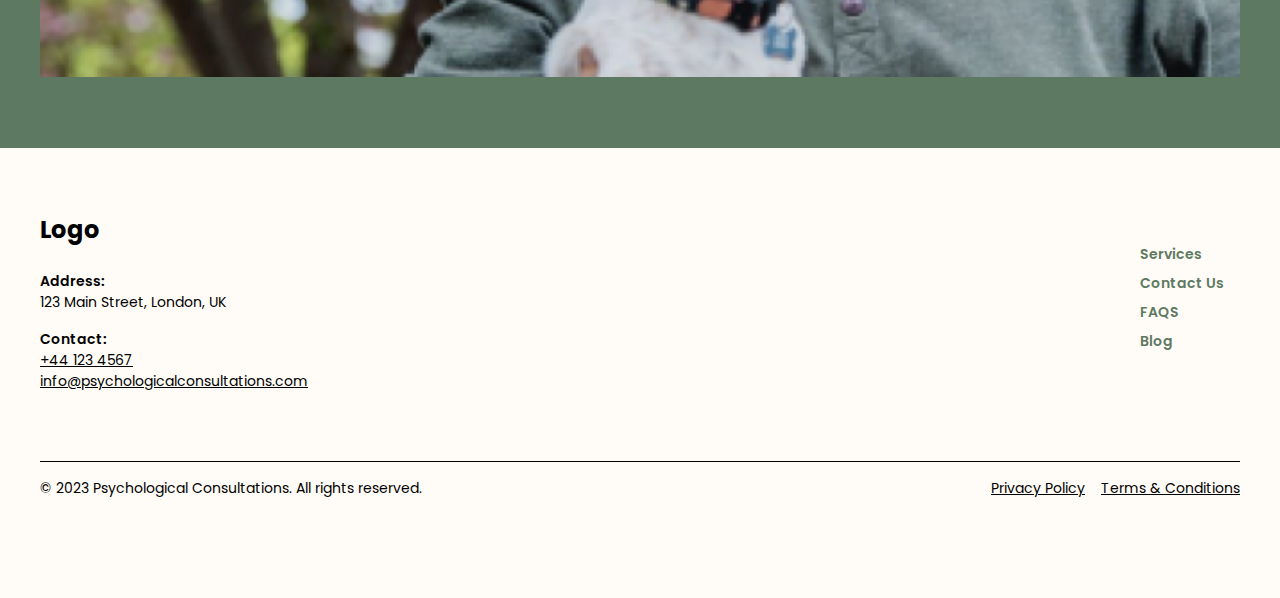
==== commit b11d57bc: "Navbar Changes" ====
--- a/about-us.html
+++ b/about-us.html
@@ -7,6 +7,9 @@
     <link rel="stylesheet" href="./CSS/main.css">
 </head>
 <body>
+    <nav style="padding: 1rem 2.5rem !important">
+        <h4 class="logo" style="font-size: 1.5rem; font-weight: 600;">Logo</h4>
+        </nav>
     <img src="./Assets/about-us-hero.png" alt="" srcset="">
     <section class="white-bg paragraph-block">
         <h3 class="heading-32">Who are we?</h3>
--- a/CSS/main.css
+++ b/CSS/main.css
@@ -389,4 +389,36 @@
         text-align: center !important;
         padding: 4rem 13rem !important;
     }
+
+    .assessments {
+        display: flex;
+        flex-wrap: wrap;
+        justify-content: space-between;
+    }
+
+    .assessment {
+        width: 32%
+    }
+
+    .check-points h3{
+        margin-bottom: 4.5rem;
+    }
+
+    .image-right {
+        display: flex;
+        align-items: center;
+        justify-content: space-between;
+    }
+
+    .image-right img{
+        width: 40%;
+    }
+
+    .image-right div{
+        width: 45%;
+    }
+
+    .image-right h3{
+        font-size: 40px;
+    }
   }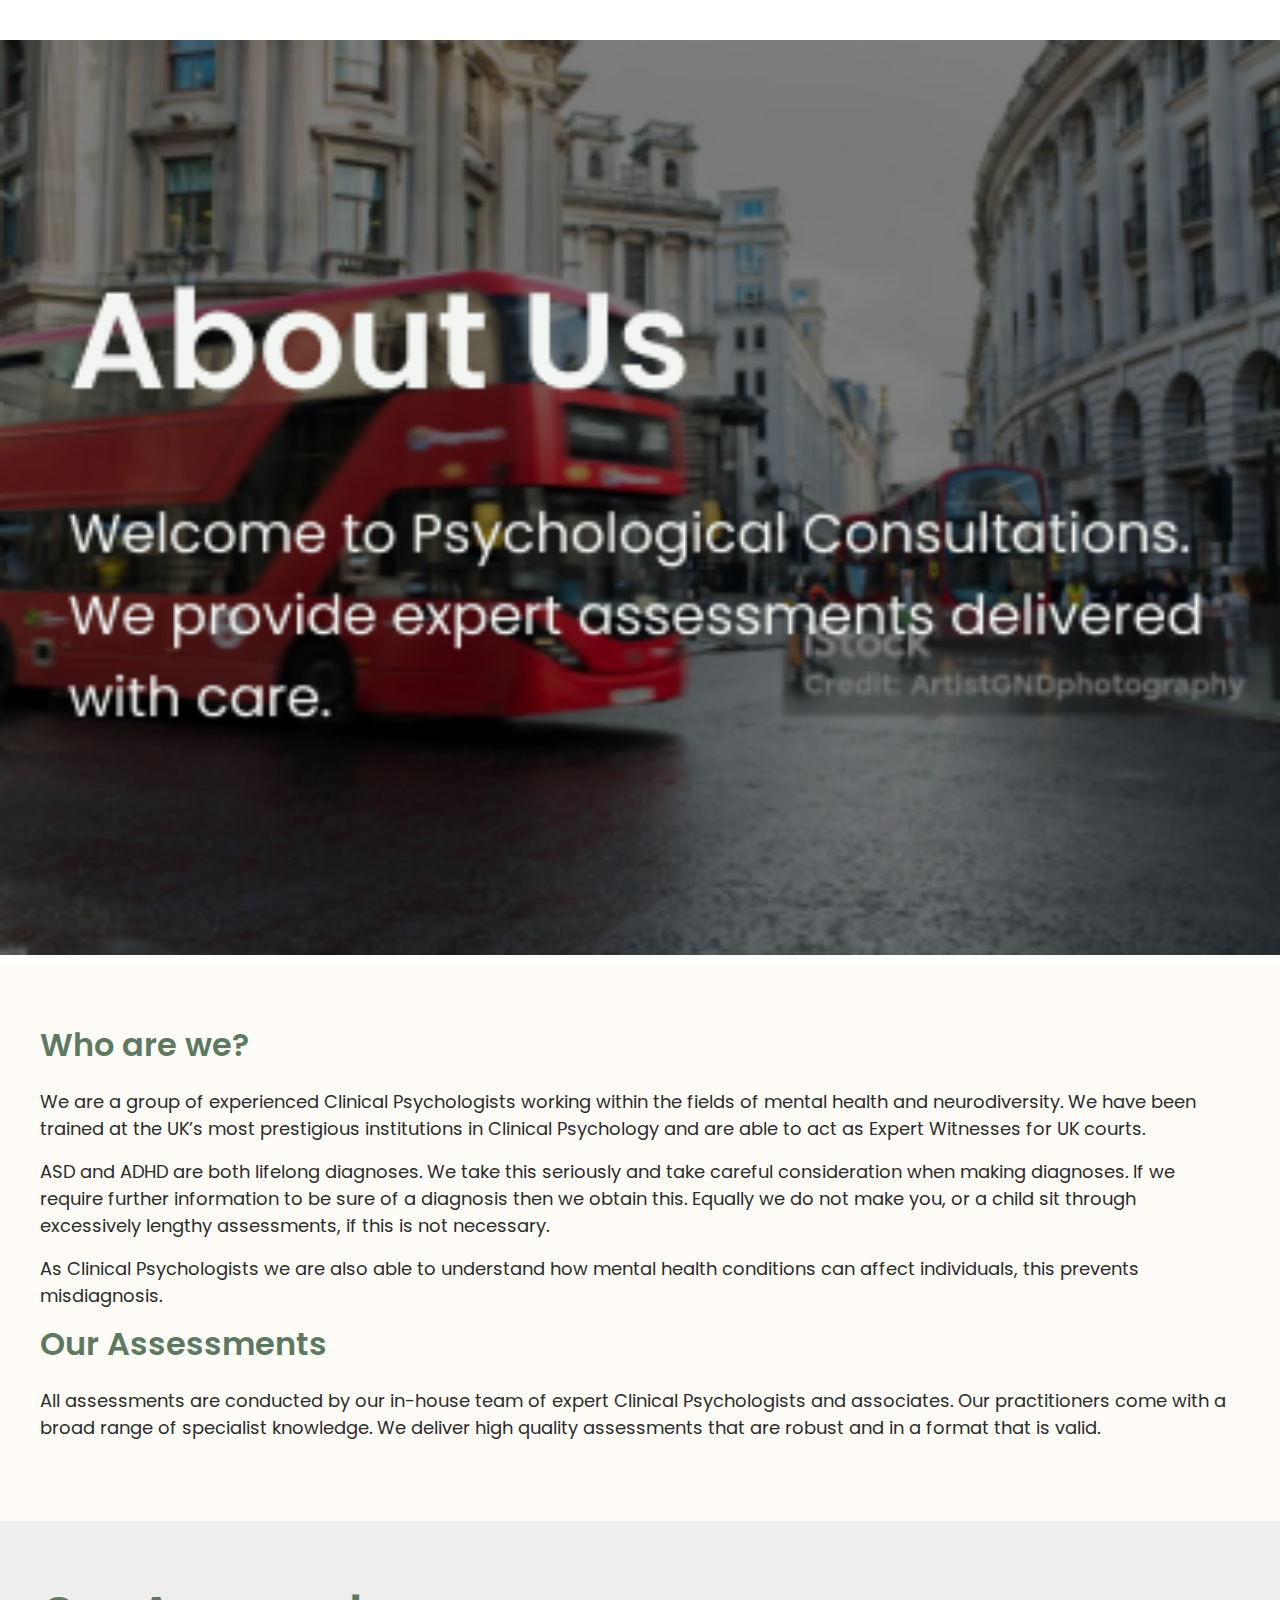
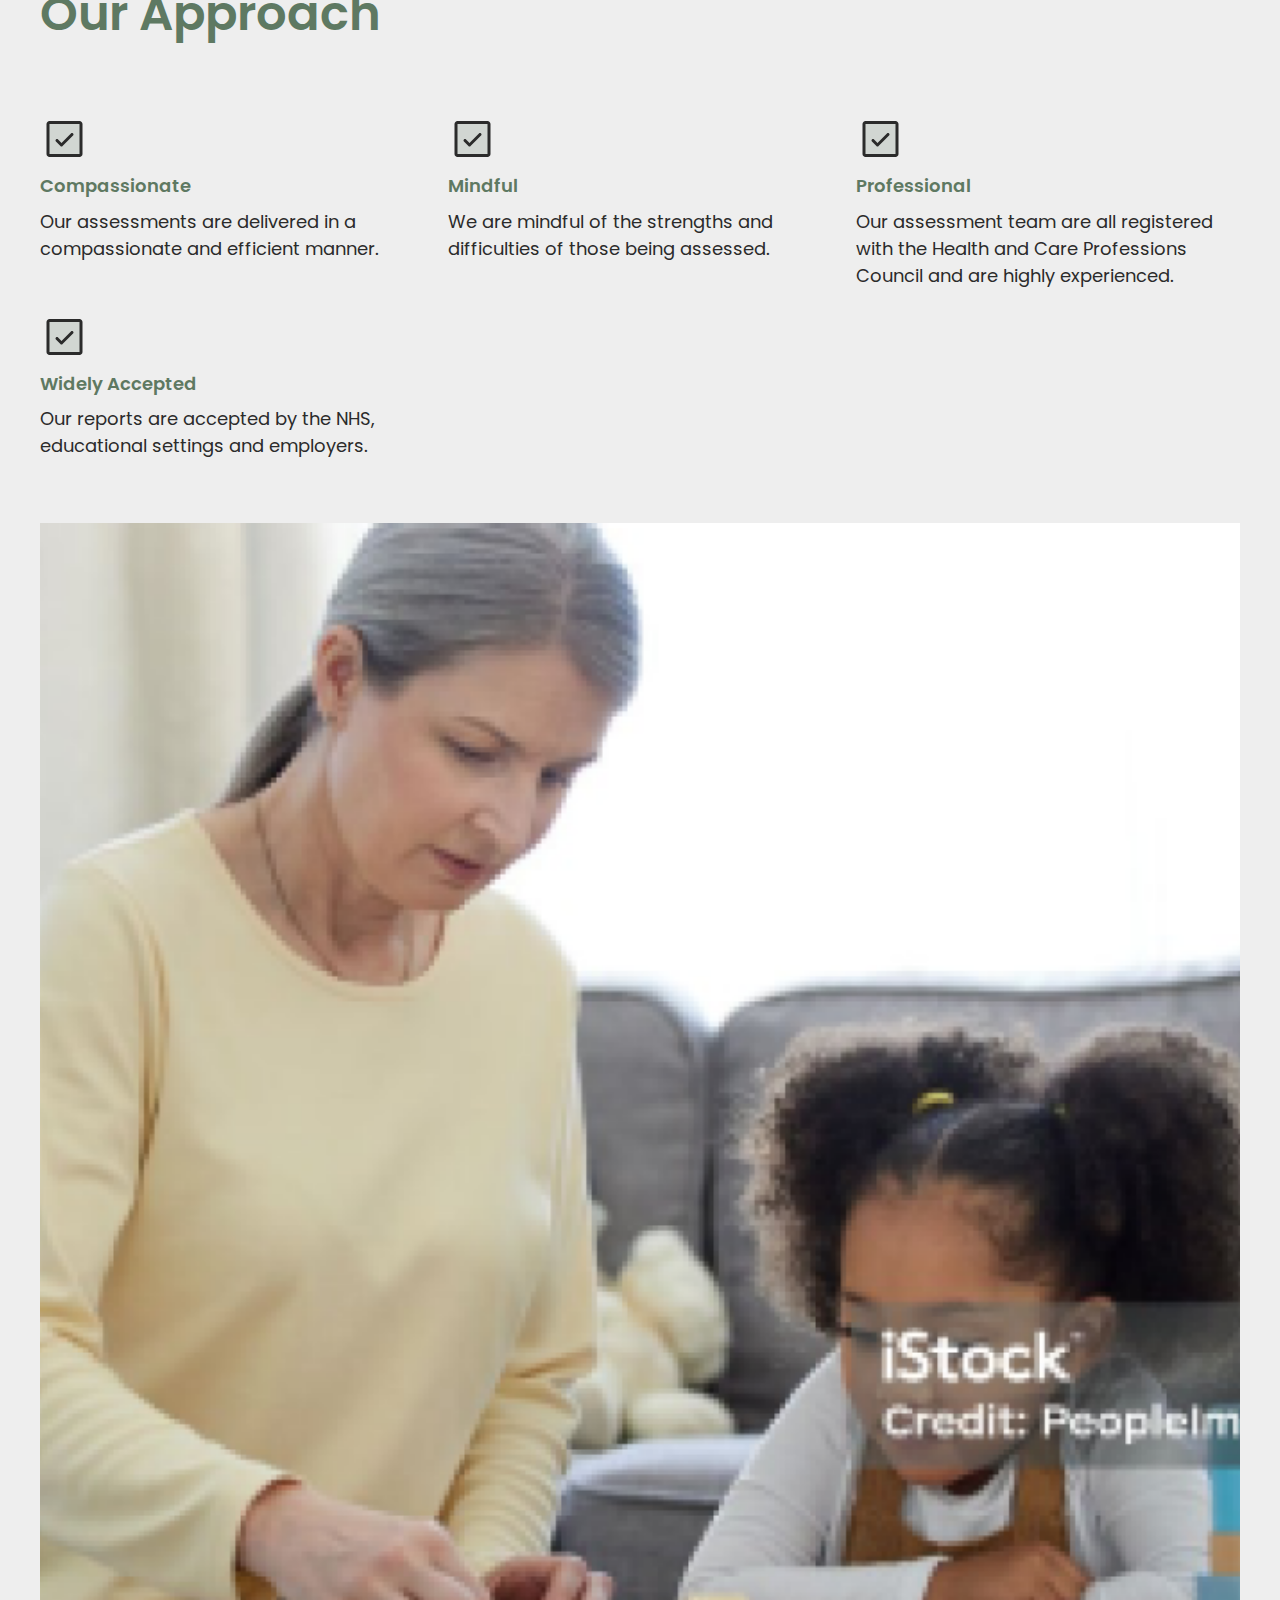
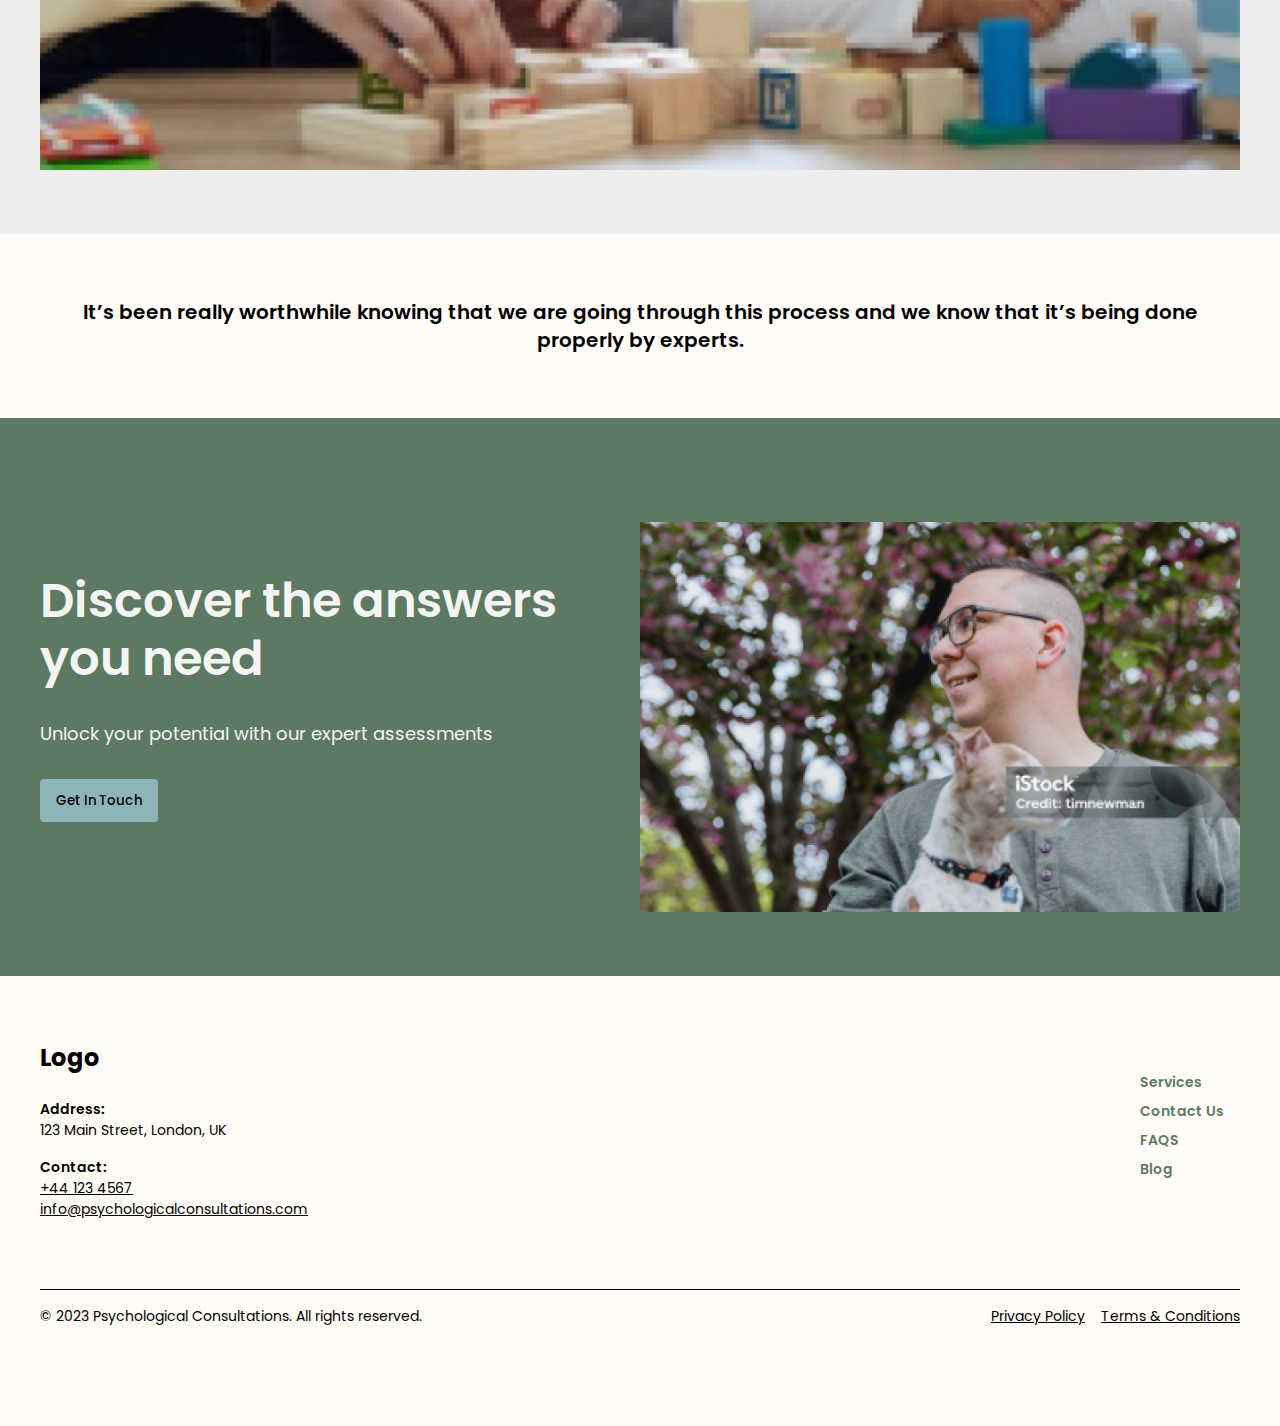
==== commit a15d5818: "Update about-us.html" ====
--- a/about-us.html
+++ b/about-us.html
@@ -7,9 +7,6 @@
     <link rel="stylesheet" href="./CSS/main.css">
 </head>
 <body>
-    <nav style="padding: 1rem 2.5rem !important">
-        <h4 class="logo" style="font-size: 1.5rem; font-weight: 600;">Logo</h4>
-        </nav>
     <img src="./Assets/about-us-hero.png" alt="" srcset="">
     <section class="white-bg paragraph-block">
         <h3 class="heading-32">Who are we?</h3>
@@ -60,10 +57,12 @@
     <section class="comments white-bg">
         <p class="comment">It’s been really worthwhile knowing that we are going through this process and we know that it’s being done properly by experts.</p>
     </section>
-    <section class="green-bg">
-        <h3 class="heading-36 ">Discover the <br>answers you <br>need</h3>
-        <p class="para-16">Unlock your potential with our expert assessments </p>
-        <button>Get In Touch</button>
+    <section class="green-bg discover_answers">
+        <div>
+            <h3 class="heading-36 ">Discover the <br class="br-desktop">answers you <br class="br-desktop">need</h3>
+            <p class="para-16">Unlock your potential with our expert assessments </p>
+            <button>Get In Touch</button>
+        </div>
         <img src="./Assets/man-with-dog.png" alt="" srcset="">
     </section>
     <section class="footer white-bg">
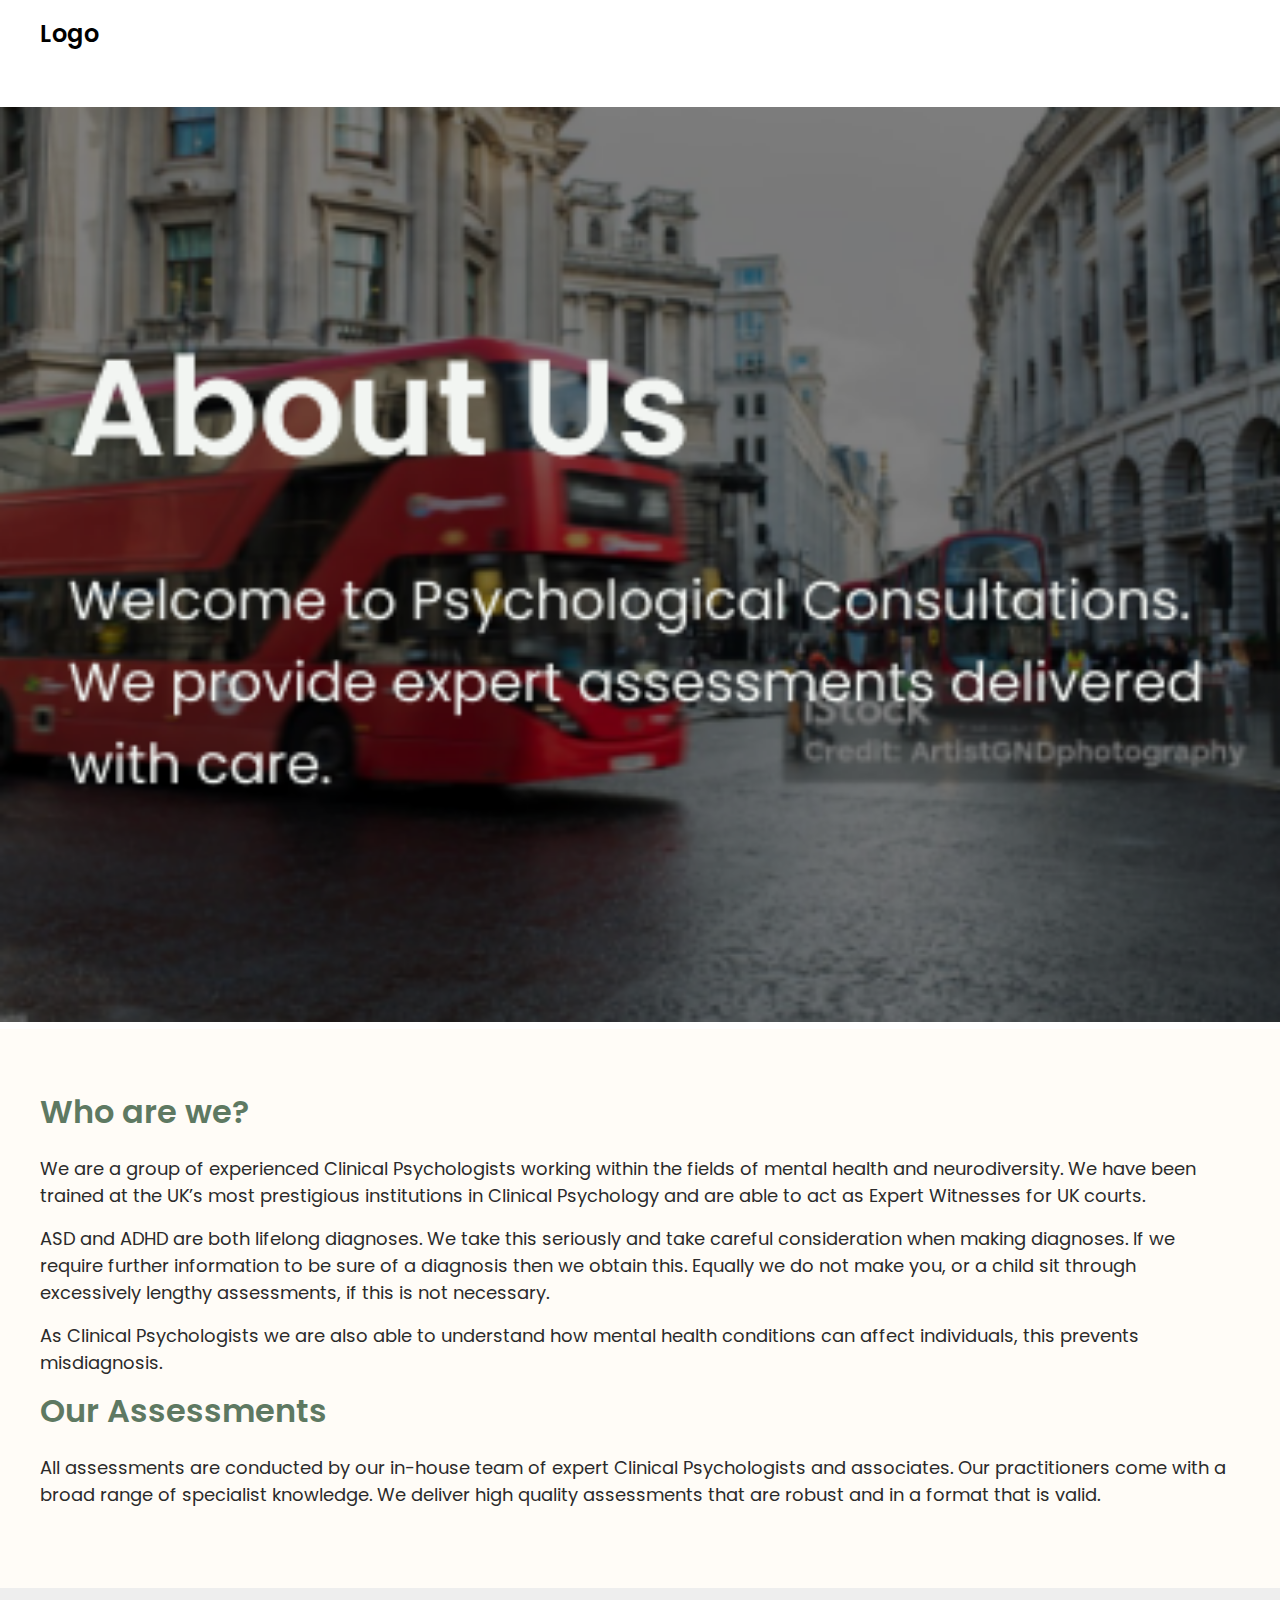
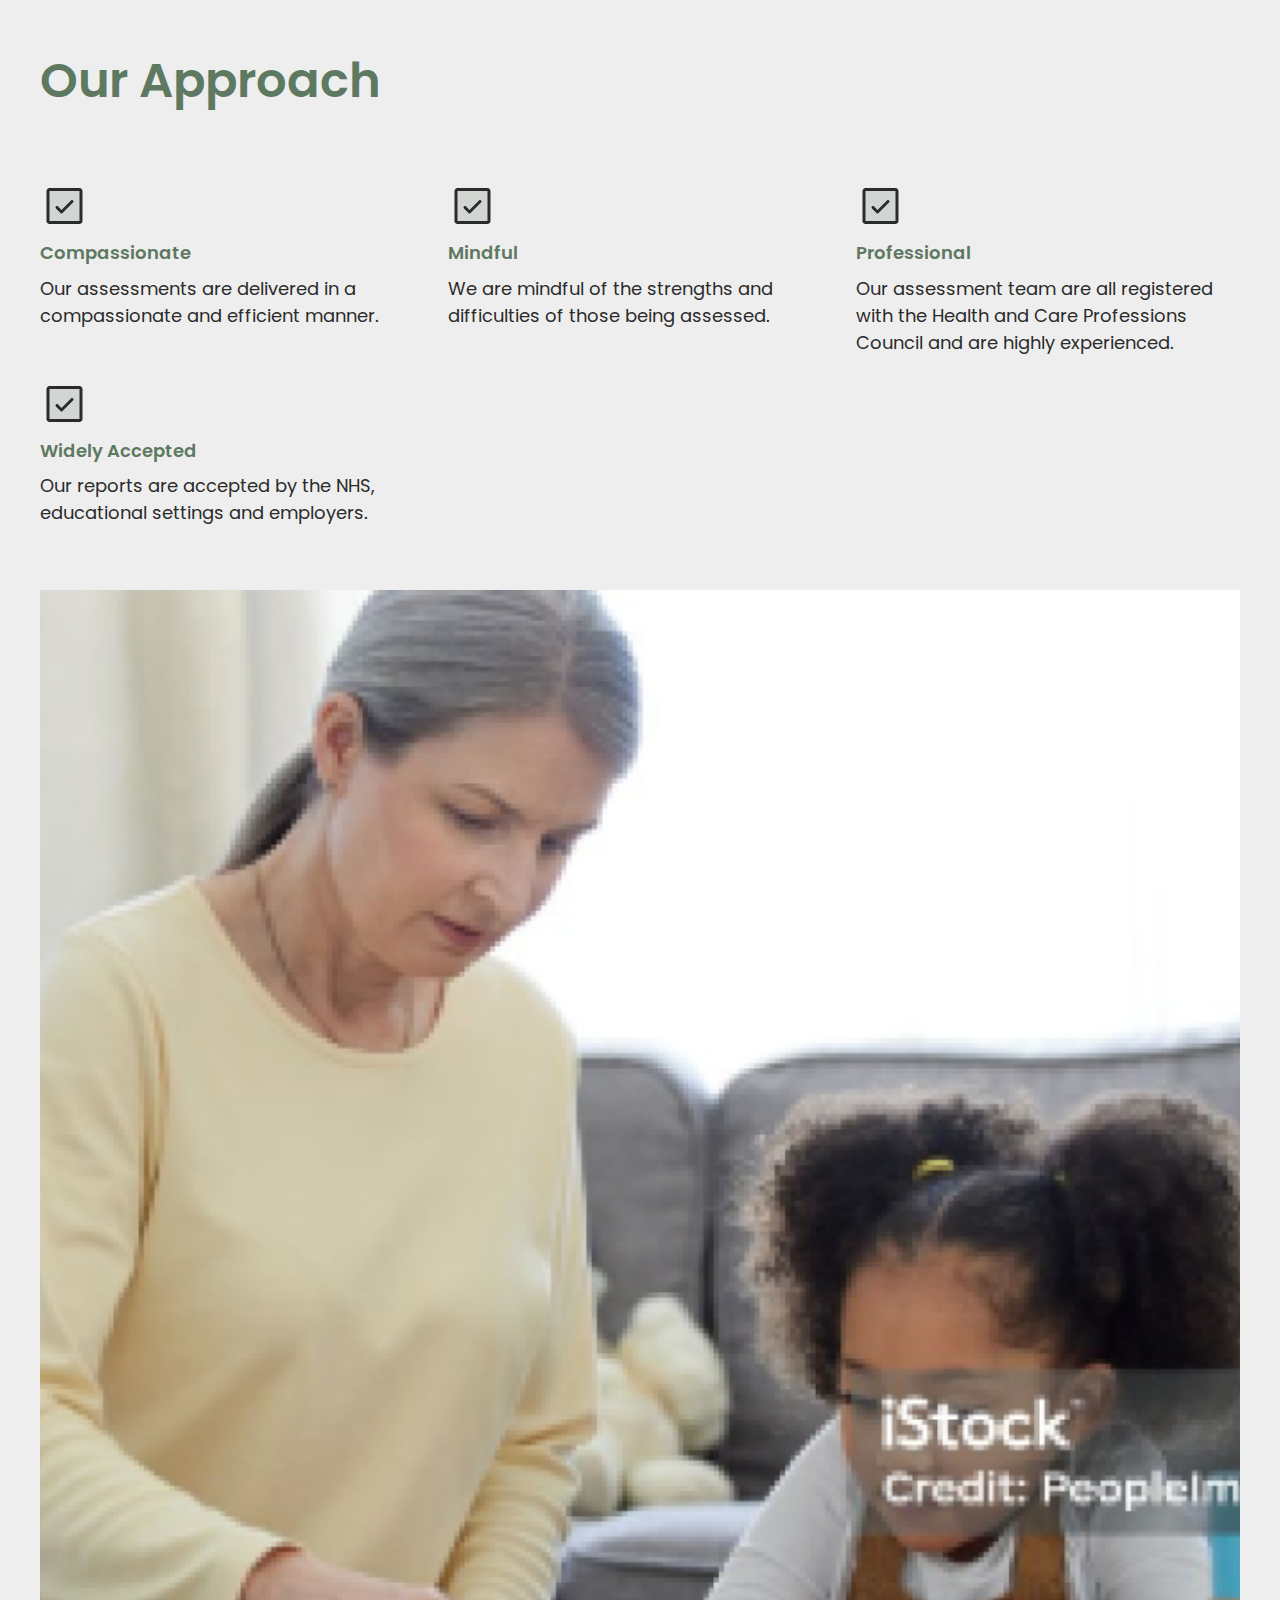
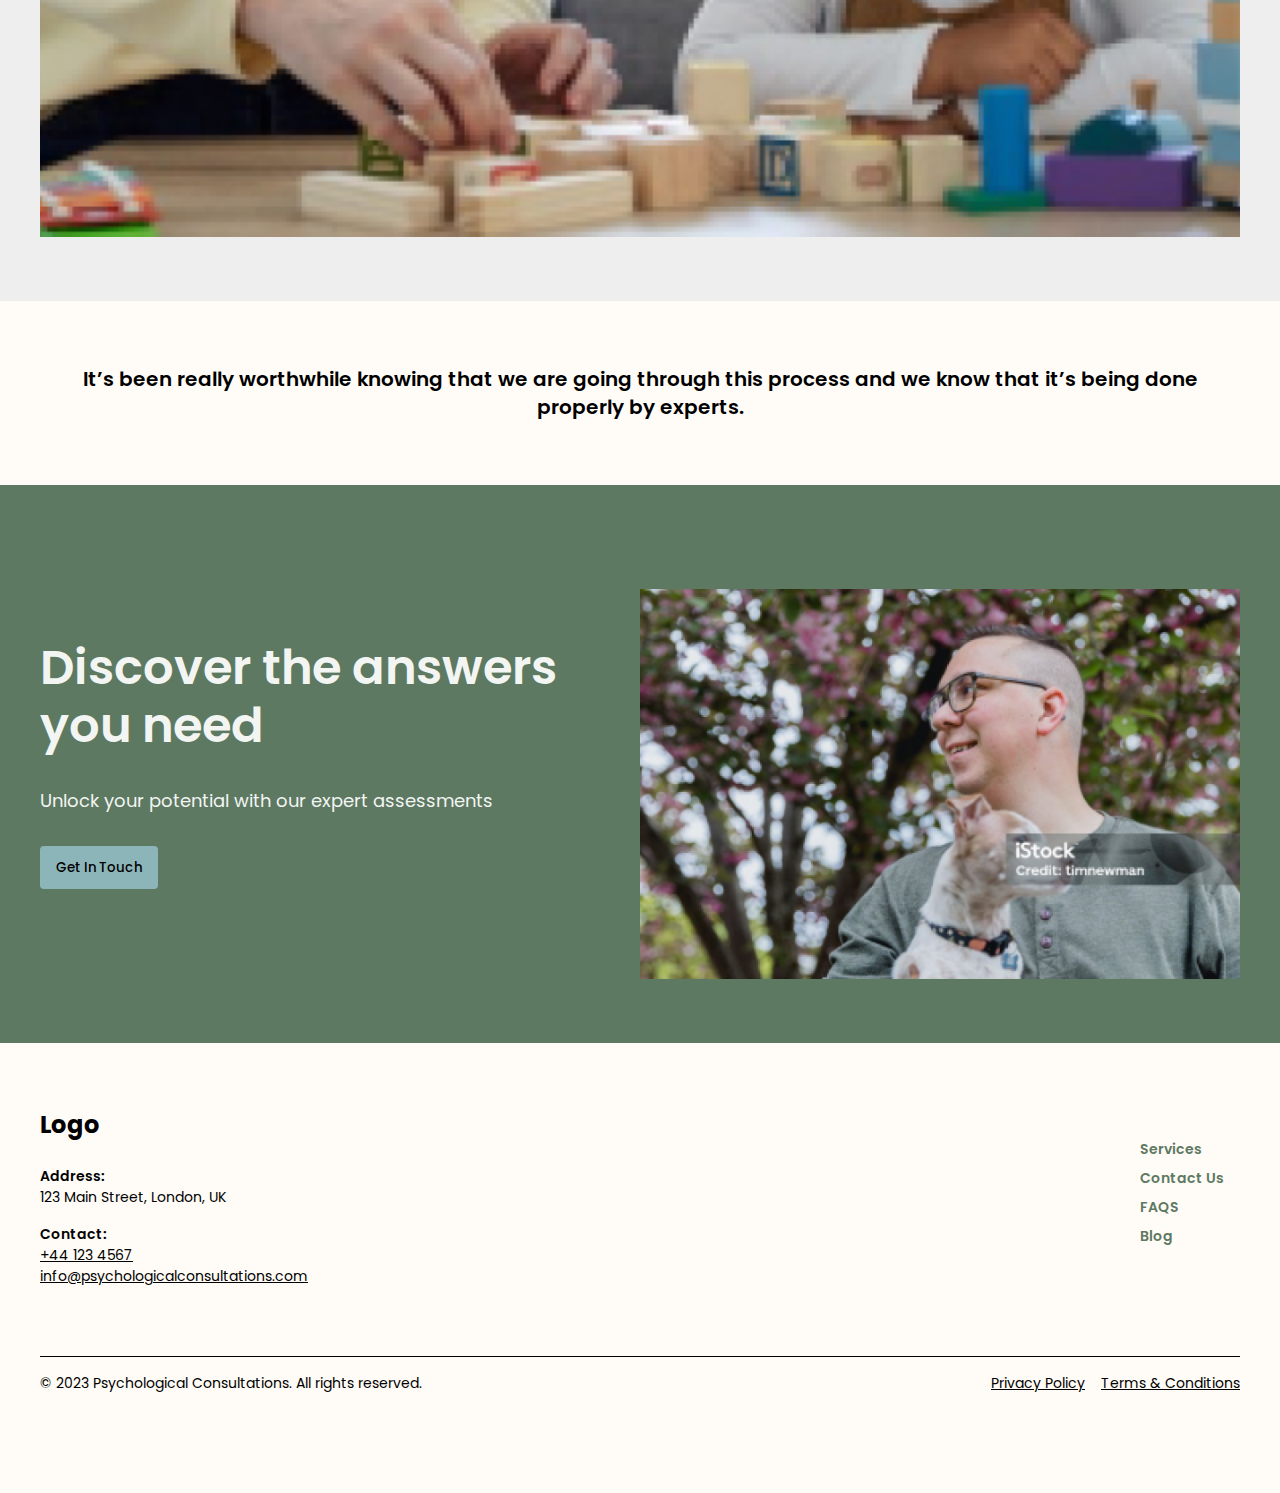
==== commit 091b8dfb: "Merge branch 'main' of https://github.com/verticul/psychologist_consultation" ====
--- a/about-us.html
+++ b/about-us.html
@@ -7,6 +7,9 @@
     <link rel="stylesheet" href="./CSS/main.css">
 </head>
 <body>
+    <nav style="padding: 1rem 2.5rem !important">
+        <h4 class="logo" style="font-size: 1.5rem; font-weight: 600;">Logo</h4>
+        </nav>
     <img src="./Assets/about-us-hero.png" alt="" srcset="">
     <section class="white-bg paragraph-block">
         <h3 class="heading-32">Who are we?</h3>
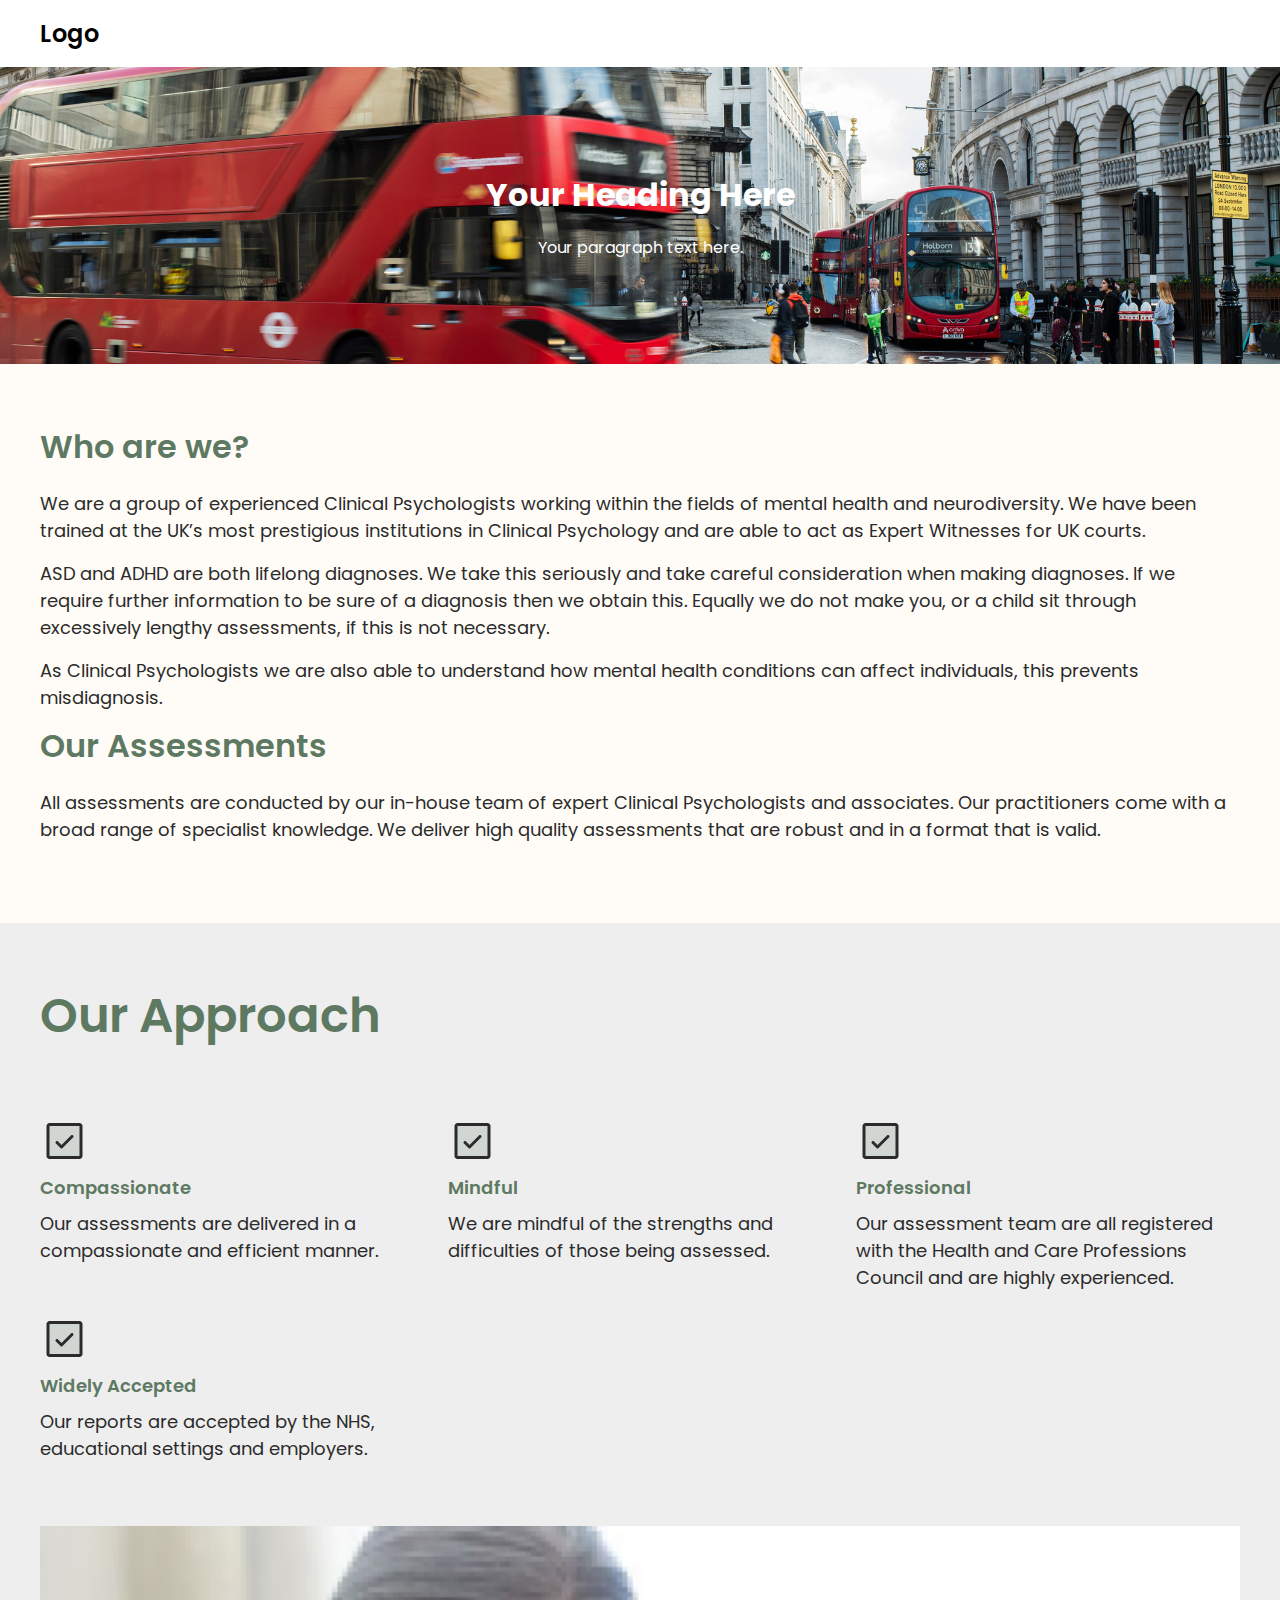
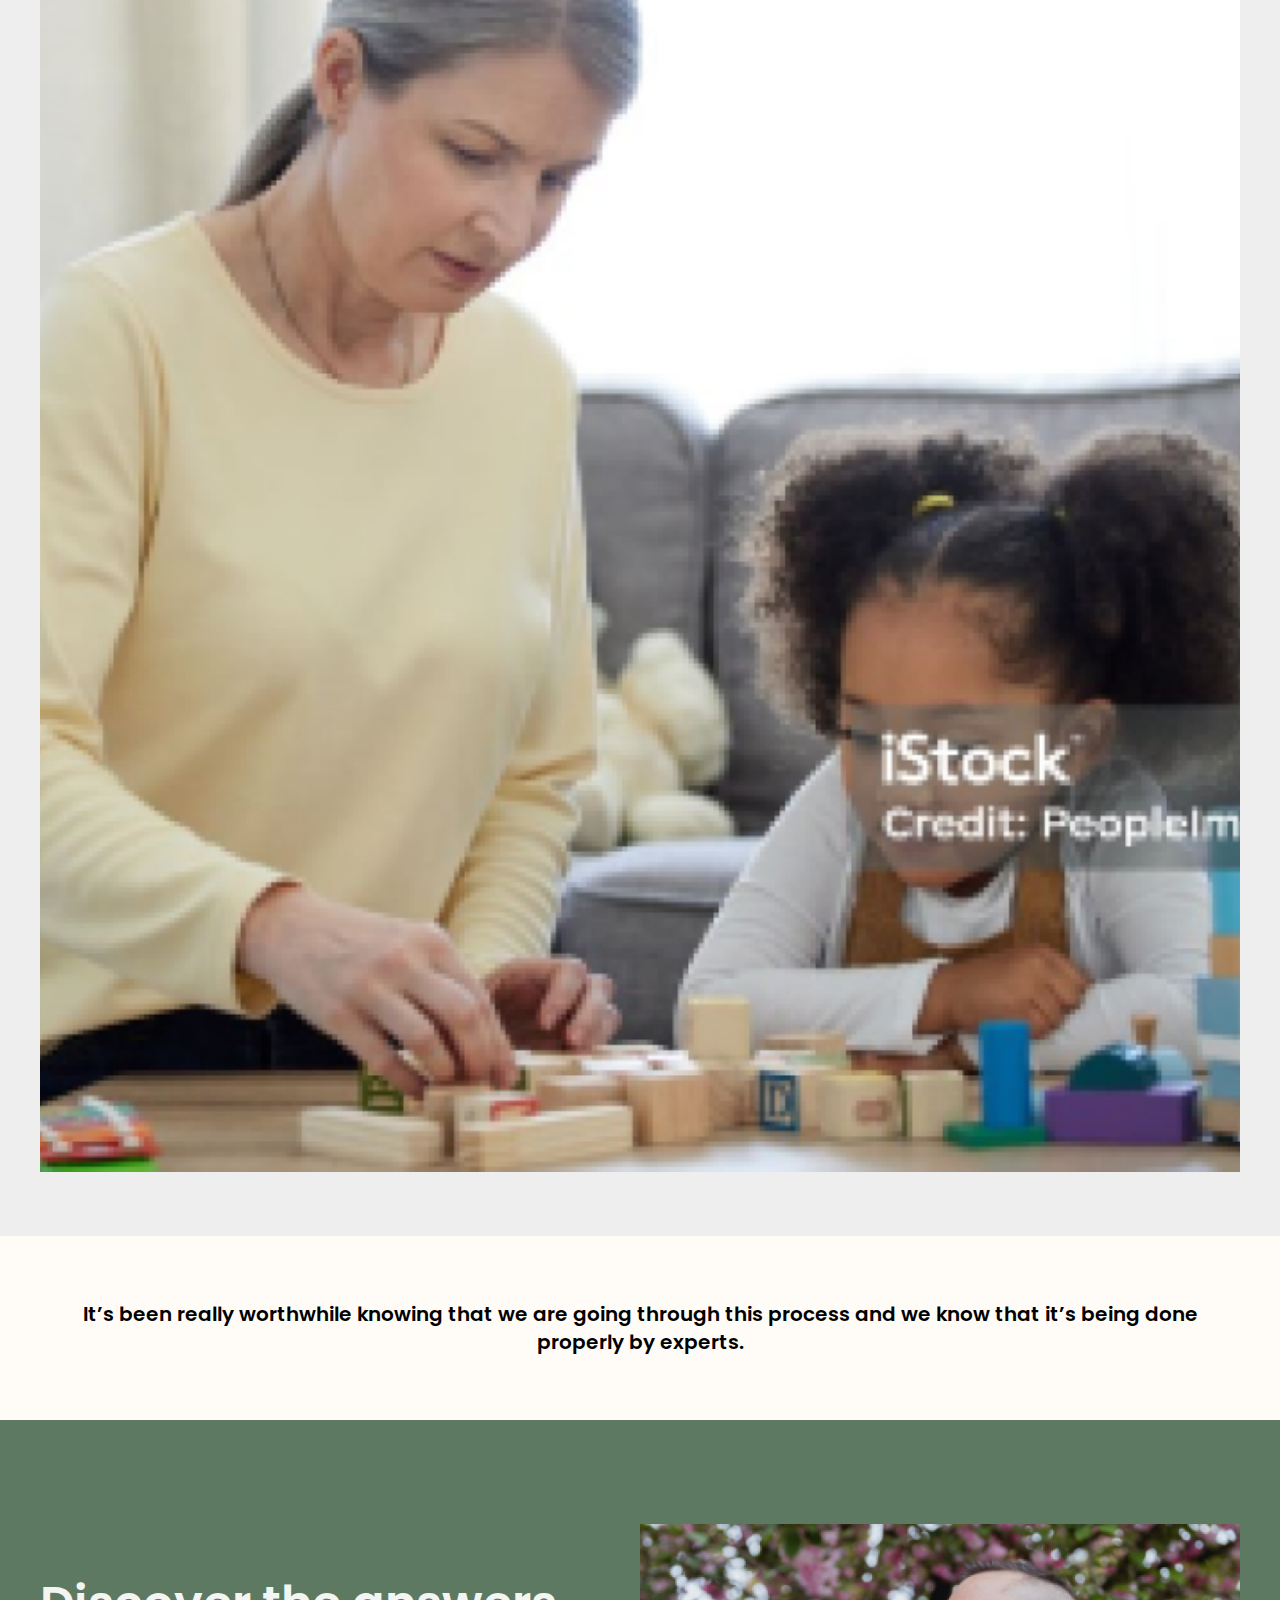
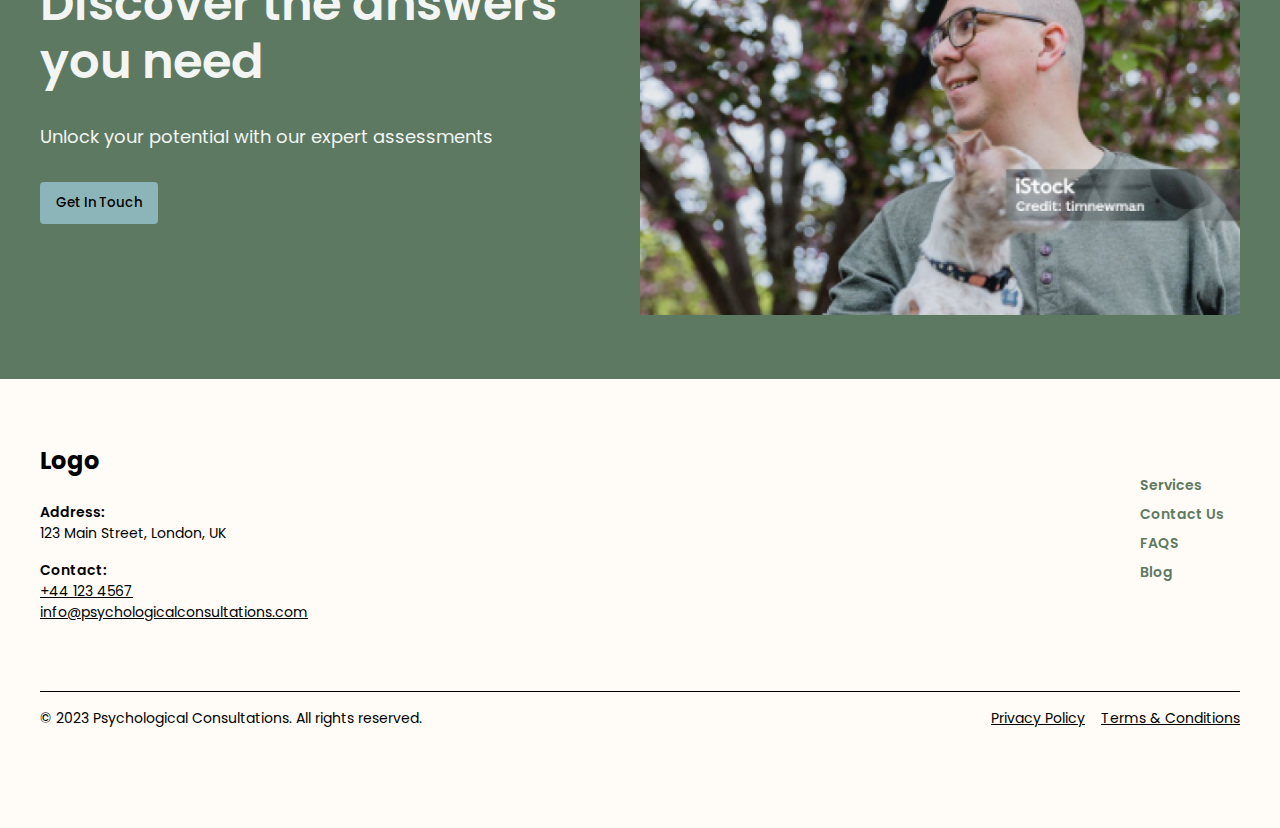
==== commit 8d0f7bb2: "update hero on each pages" ====
--- a/about-us.html
+++ b/about-us.html
@@ -9,8 +9,13 @@
 <body>
     <nav style="padding: 1rem 2.5rem !important">
         <h4 class="logo" style="font-size: 1.5rem; font-weight: 600;">Logo</h4>
-        </nav>
-    <img src="./Assets/about-us-hero.png" alt="" srcset="">
+    </nav>
+    <div class="banner">
+        <div class="banner-text">
+          <h3>Your Heading Here</h3>
+          <p>Your paragraph text here.</p>
+        </div>
+    </div>
     <section class="white-bg paragraph-block">
         <h3 class="heading-32">Who are we?</h3>
         <p class="para-16">We are a group of experienced Clinical Psychologists working within the fields of mental health and neurodiversity. We have been trained at the UK’s most prestigious institutions in Clinical Psychology and are able to act as Expert Witnesses for UK courts.</p>
--- a/CSS/main.css
+++ b/CSS/main.css
@@ -5,6 +5,64 @@
     padding: 0;
     font-family: 'Poppins', sans-serif;
 }
+
+body, html {
+    height: 100%;
+  }
+
+.hero-image {
+    background-image: url('../Assets/hero.jpg');
+    background-size: cover;
+    background-position: center;
+    height: 100%;
+    display: flex;
+    justify-content: center;
+    align-items: center;
+    text-align: center;
+    color: white;
+}
+
+.hero-text {
+    text-align: center;
+}
+
+.hero-text h3 {
+    font-size: 3em;
+    margin-bottom: 0.5em;
+}
+
+.hero-text p {
+font-size: 1.5em;
+}
+
+/* CSS to style the banner and text */
+.banner {
+    background-image: url('../Assets/bus-hero.jpg');
+    background-size: cover;
+    background-position: center;
+    height: 33%;
+    width: 100%;
+    position: relative;
+    display: flex;
+    justify-content: center;
+    align-items: center;
+    text-align: center;
+    color: white;
+  }
+  
+  .banner-text {
+    z-index: 1;
+  }
+  
+  .banner-text h3 {
+    font-size: 2em;
+    margin-bottom: 0.5em;
+  }
+  
+  .banner-text p {
+    font-size: 1em;
+  }
+  
 
 section {
     padding: 4rem 2.5rem !important;
@@ -415,10 +473,16 @@
     }
 
     .image-right div{
-        width: 45%;
-    }
-
-    .image-right h3{
-        font-size: 40px;
+        width: 50%;
+    }
+
+    .image-right .heading-36{
+        font-family: Poppins;
+        font-size: 36px;
+        font-weight: 600;
+        line-height: 48px;
+        letter-spacing: 0em;
+        text-align: left;
+        margin-bottom: 1rem !important;
     }
   }